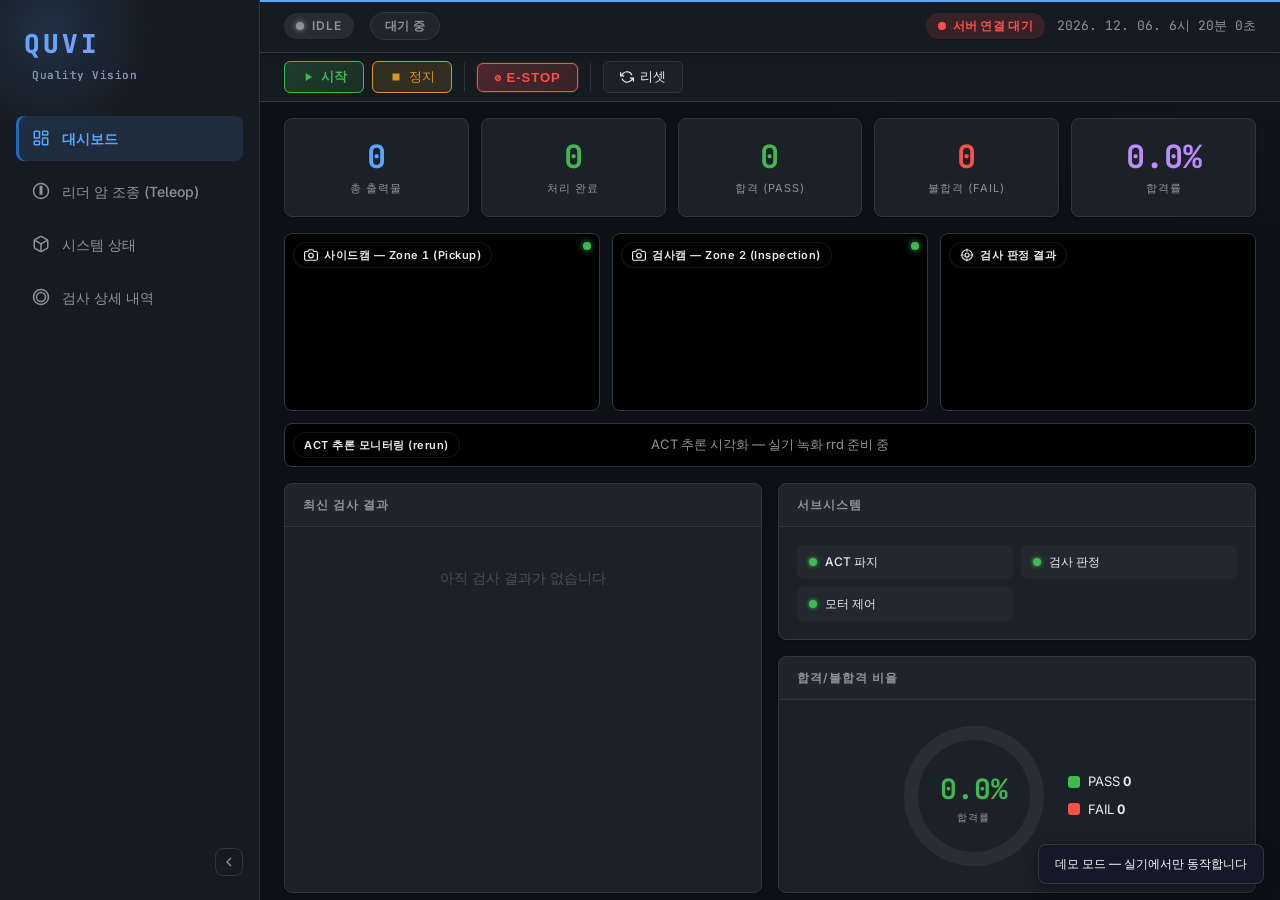
==== demo_static/index.html @ cf2bb09e "feat(demo): GitHub Pages용 정적 인터랙티브 데모 (demo_static) - 서버 없이 대시보드 UI 전체 체험: 가짜 io()/fetch 스텁으로 기존   d" ====
<!DOCTYPE html>
<html lang="ko">
<head>
    <meta charset="UTF-8">
    <meta name="viewport" content="width=device-width, initial-scale=1.0">
    <title>QUVI — Quality Vision Dashboard</title>
    <link rel="preconnect" href="https://fonts.googleapis.com">
    <link rel="preconnect" href="https://fonts.gstatic.com" crossorigin>
    <link href="https://fonts.googleapis.com/css2?family=Inter:wght@400;500;600;700;800&family=JetBrains+Mono:wght@400;500;600;700&display=swap" rel="stylesheet">
    <link rel="stylesheet" href="./static/css/dashboard.css">
</head>
<body>

<!-- ═══════════════════════════════════════════════
     파일 구조 안내
     [고정 셸 — 수정 빈도 낮음] 사이드바 내비게이션, 헤더
     [콘텐츠 — 수정 빈도 높음] 탭 1 대시보드 / 탭 2 텔레옵 / 탭 3 시스템 상태 / 탭 4 검사 상세
     · 탭 추가 시: 사이드바 nav-item + tab-pane 쌍으로 추가 (dashboard.js switchTab 참조)
     · 스크립트 로직은 /static/js/dashboard.js (상단 상수 구획부터 볼 것)
     ═══════════════════════════════════════════════ -->

<!-- ═══ 전체 컨테이너 ═══ -->
<div class="app-container">

    <!-- [고정 셸] 수정 빈도 낮음 -->
    <!-- 사이드바 네비게이션 -->
    <aside class="sidebar" id="sidebar">
        <div class="logo">QUVI<span>Quality Vision</span></div>
        <nav class="nav-menu">
            <a href="#" id="menu-dashboard" class="nav-item active" onclick="switchTab('dashboard')" title="대시보드">
                <svg width="18" height="18" viewBox="0 0 24 24" fill="none" stroke="currentColor" stroke-width="2">
                    <rect x="3" y="3" width="7" height="9" rx="1"/>
                    <rect x="14" y="3" width="7" height="5" rx="1"/>
                    <rect x="14" y="12" width="7" height="9" rx="1"/>
                    <rect x="3" y="16" width="7" height="5" rx="1"/>
                </svg>
                <span class="nav-item-label">대시보드</span>
            </a>
            <a href="#" id="menu-teleop" class="nav-item" onclick="switchTab('teleop')" title="리더 암 조종 (Teleop)">
                <svg width="18" height="18" viewBox="0 0 24 24" fill="none" stroke="currentColor" stroke-width="2">
                    <path d="M12 2a10 10 0 0 0-10 10c0 5.523 4.477 10 10 10s10-4.477 10-10A10 10 0 0 0 12 2zm1 14h-2v-6h2v6zm0-8h-2V6h2v2z"/>
                </svg>
                <span class="nav-item-label">리더 암 조종 (Teleop)</span>
            </a>
            <a href="#" id="menu-status" class="nav-item" onclick="switchTab('status')" title="시스템 상태">
                <svg width="18" height="18" viewBox="0 0 24 24" fill="none" stroke="currentColor" stroke-width="2">
                    <path d="M21 16V8a2 2 0 0 0-1-1.73l-7-4a2 2 0 0 0-2 0l-7 4A2 2 0 0 0 3 8v8a2 2 0 0 0 1 1.73l7 4a2 2 0 0 0 2 0l7-4A2 2 0 0 0 21 16z"/>
                    <polyline points="3.27 6.96 12 12.01 20.73 6.96"/>
                    <line x1="12" y1="22.08" x2="12" y2="12"/>
                </svg>
                <span class="nav-item-label">시스템 상태</span>
            </a>
            <a href="#" id="menu-inspection" class="nav-item" onclick="switchTab('inspection')" title="검사 상세 내역">
                <svg width="18" height="18" viewBox="0 0 24 24" fill="none" stroke="currentColor" stroke-width="2">
                    <path d="M2 12C2 6.48 6.48 2 12 2s10 4.48 10 10-4.48 10-10 10S2 17.52 2 12zm10 6c3.31 0 6-2.69 6-6s-2.69-6-6-6-6 2.69-6 6 2.69 6 6 6z"/>
                </svg>
                <span class="nav-item-label">검사 상세 내역</span>
            </a>
        </nav>
        <button type="button" id="sidebarToggle" class="sidebar-toggle" onclick="toggleSidebar()" title="사이드바 접기/펼치기">
            <svg width="16" height="16" viewBox="0 0 24 24" fill="none" stroke="currentColor" stroke-width="2">
                <polyline points="15 18 9 12 15 6"/>
            </svg>
        </button>
    </aside>

    <!-- 메인 컨텐츠 영역 -->
    <main class="main-container">

        <!-- ═══ 헤더 ═══ -->
        <header class="header">
            <div class="header-left">
                <div id="systemState" class="status-indicator idle">
                    <div class="status-dot"></div>
                    <span id="stateText">IDLE</span>
                </div>
                <div id="stageText" class="stage-pill">진행 단계 대기</div>
            </div>
            <div class="header-right">
                <div id="errorMsg" class="header-error" style="display:none;"></div>
                <div id="connBadge" class="conn-badge offline">
                    <span class="conn-dot"></span><span id="connText">서버 연결 대기</span>
                </div>
                <div class="clock" id="clock"></div>
            </div>
        </header>

        <!-- ═══ 탭 1: 대시보드 뷰 ═══ -->
        <div id="tab-dashboard" class="tab-pane active">
            <!-- 컨트롤 바 -->
            <div class="control-bar">
                <button class="btn btn-start" onclick="sendCommand('start')">
                    <svg width="14" height="14" viewBox="0 0 24 24" fill="currentColor"><path d="M8 5v14l11-7z"/></svg>
                    시작
                </button>
                <button class="btn btn-stop" onclick="sendCommand('stop')">
                    <svg width="14" height="14" viewBox="0 0 24 24" fill="currentColor"><rect x="6" y="6" width="12" height="12" rx="1"/></svg>
                    정지
                </button>
                <div class="control-divider"></div>
                <button class="btn btn-estop" onclick="sendCommand('estop')">
                    ⊘ E-STOP
                </button>
                <div class="control-divider"></div>
                <button class="btn" onclick="sendCommand('reset')">
                    <svg width="14" height="14" viewBox="0 0 24 24" fill="none" stroke="currentColor" stroke-width="2"><path d="M1 4v6h6M23 20v-6h-6"/><path d="M20.49 9A9 9 0 005.64 5.64L1 10m22 4l-4.64 4.36A9 9 0 013.51 15"/></svg>
                    리셋
                </button>
            </div>

            <!-- 메인 그리드 -->
            <div class="main-grid">
                <!-- 통계 카드 행 -->
                <div class="stats-row">
                    <div class="stat-card">
                        <div class="stat-value blue" id="statTotal">0</div>
                        <div class="stat-label">총 출력물</div>
                    </div>
                    <div class="stat-card">
                        <div class="stat-value green" id="statProcessed">0</div>
                        <div class="stat-label">처리 완료</div>
                    </div>
                    <div class="stat-card">
                        <div class="stat-value green" id="statPass">0</div>
                        <div class="stat-label">합격 (PASS)</div>
                    </div>
                    <div class="stat-card">
                        <div class="stat-value red" id="statFail">0</div>
                        <div class="stat-label">불합격 (FAIL)</div>
                    </div>
                    <div class="stat-card">
                        <div class="stat-value purple" id="statPassRate">0%</div>
                        <div class="stat-label">합격률</div>
                    </div>
                </div>

                <!-- 카메라 스트림 -->
                <div class="camera-grid">
                    <div class="camera-feed">
                        <!-- 정적 데모: 실기 스트림 대신 placeholder 영상 (demo_driver.js가 재생 시점에 표시) -->
                        <video id="vidSidecam" src="./assets/sidecam.mp4" muted loop playsinline preload="metadata" style="display:none;"></video>
                        <div class="camera-label"><svg class="ci" viewBox="0 0 24 24" fill="none" stroke="currentColor" stroke-width="2" stroke-linecap="round" stroke-linejoin="round"><path d="M23 19a2 2 0 0 1-2 2H3a2 2 0 0 1-2-2V8a2 2 0 0 1 2-2h4l2-3h6l2 3h4a2 2 0 0 1 2 2z"/><circle cx="12" cy="13" r="4"/></svg>사이드캠 — Zone 1 (Pickup)</div>
                        <div class="camera-status"></div>
                    </div>
                    <div class="camera-feed">
                        <video id="vidCamera2" src="./assets/camera2.mp4" muted loop playsinline preload="metadata" style="display:none;"></video>
                        <div class="camera-label"><svg class="ci" viewBox="0 0 24 24" fill="none" stroke="currentColor" stroke-width="2" stroke-linecap="round" stroke-linejoin="round"><path d="M23 19a2 2 0 0 1-2 2H3a2 2 0 0 1-2-2V8a2 2 0 0 1 2-2h4l2-3h6l2 3h4a2 2 0 0 1 2 2z"/><circle cx="12" cy="13" r="4"/></svg>검사캠 — Zone 2 (Inspection)</div>
                        <div class="camera-status"></div>
                    </div>
                    <div class="camera-feed">
                        <!-- 실제 검사 로그(data/inspection_logs) 캡처 이미지를 demo_driver.js가 src로 채움 -->
                        <img id="imgInspectDebug" alt="검사 결과" style="display:none;">
                        <div class="camera-label"><svg class="ci" viewBox="0 0 24 24" fill="none" stroke="currentColor" stroke-width="2" stroke-linecap="round" stroke-linejoin="round"><circle cx="12" cy="12" r="9"/><circle cx="12" cy="12" r="3.5"/><line x1="12" y1="2" x2="12" y2="5.5"/><line x1="12" y1="18.5" x2="12" y2="22"/><line x1="2" y1="12" x2="5.5" y2="12"/><line x1="18.5" y1="12" x2="22" y2="12"/></svg>검사 판정 결과</div>
                    </div>
                    <!-- 데모 안내 모달 — 데모 영상이 존재할 때(=데모 모드) 첫 접속 시 JS가 표시 -->
                    <div id="demoNoticeOverlay" class="demo-notice-overlay" style="display:none;">
                        <div class="demo-notice-box">
                            <h2>QUVI 데모 페이지 안내</h2>
                            <p>3D 프린트 출력물 자동 검사 시스템 <strong>QUVI</strong>의 대시보드입니다.<br>
                               실제 장비 구동을 녹화한 데이터를 재생 중입니다.</p>
                            <ul>
                                <li><strong>로봇 전체 뷰</strong> — 로봇암·리니어 레일·턴테이블 실제 구동 영상</li>
                                <li><strong>사이드캠 / 검사캠</strong> — 픽업 구역과 검사 구역 카메라 피드</li>
                                <li><strong>ACT 추론 모니터링</strong> — 로봇 제어 신경망(ACT)의 실시간 추론 시각화</li>
                                <li><strong>검사 히스토리</strong> — 합격/불합격 판정 결과 누적</li>
                            </ul>
                            <p class="demo-notice-hint">상단의 <span class="demo-notice-start">▶ 시작</span> 버튼을 누르면 검사 사이클이 실행됩니다.</p>
                            <button id="demoNoticeCloseBtn" type="button">둘러보기 시작</button>
                        </div>
                    </div>
                    <!-- 로봇 전체 뷰 (데모 영상) — static/demo/robot_overview.mp4 가 있을 때만 JS가 표시 -->
                    <div class="camera-feed" id="overviewPanel" style="display:none;">
                        <video id="overviewVideo" src="./assets/robot_overview.mp4" autoplay muted loop playsinline preload="metadata"></video>
                        <div class="camera-label"><svg class="ci" viewBox="0 0 24 24" fill="none" stroke="currentColor" stroke-width="2" stroke-linecap="round" stroke-linejoin="round"><rect x="2" y="7" width="15" height="10" rx="2"/><polygon points="22 7 17 12 22 17 22 7"/></svg>로봇 전체 뷰</div>
                    </div>
                    <!-- ACT 추론 실시간 모니터링(rerun 웹 뷰어) — 정적 데모에는 rrd 녹화본이 없어 자리표시자만 표시 -->
                    <div class="camera-feed" id="rerunPanelBody" style="grid-column:1 / -1;display:flex;align-items:center;justify-content:center;">
                        <div style="color:var(--text-secondary,#888);font-size:13px;text-align:center;">ACT 추론 시각화 — 실기 녹화 rrd 준비 중</div>
                        <div class="camera-label">ACT 추론 모니터링 (rerun)</div>
                    </div>
                </div>

                <!-- 최신 검사 결과 패널 -->
                <div class="card inspection-panel">
                    <div class="card-header">
                        <span class="card-title">최신 검사 결과</span>
                        <span id="latestBadge" class="result-badge" style="display:none;">—</span>
                    </div>
                    <div class="card-body" style="padding:16px;">
                        <div id="noResult" style="text-align:center;color:var(--text-muted);padding:24px 0;">
                            아직 검사 결과가 없습니다
                        </div>

                        <div id="latestResult" style="display:none;">
                            <div class="metrics-grid" id="metricsGrid">
                                <div class="metric-item">
                                    <div class="metric-label">Solidity (워핑)</div>
                                    <div class="metric-value" id="mSolidity">—</div>
                                </div>
                                <div class="metric-item">
                                    <div class="metric-label">면적 비율 (미출력)</div>
                                    <div class="metric-value" id="mAreaRatio">—</div>
                                </div>
                                <div class="metric-item">
                                    <div class="metric-label">구멍 수 (레이어 분리)</div>
                                    <div class="metric-value" id="mHoleCount">—</div>
                                </div>
                                <div class="metric-item">
                                    <div class="metric-label">구멍 면적비</div>
                                    <div class="metric-value" id="mHoleArea">—</div>
                                </div>
                                <div class="metric-item">
                                    <div class="metric-label">텍스처 분산 (스트링잉)</div>
                                    <div class="metric-value" id="mTexture">—</div>
                                </div>
                                <div class="metric-item">
                                    <div class="metric-label">검사 소요시간</div>
                                    <div class="metric-value" id="mTime">—</div>
                                </div>
                            </div>
                        </div>
                    </div>
                </div>

                <!-- 오른쪽: 서브시스템 상태 + 차트 -->
                <div style="display:flex;flex-direction:column;gap:16px;">
                    <div class="card">
                        <div class="card-header">
                            <span class="card-title">서브시스템</span>
                        </div>
                        <div class="card-body">
                            <div class="subsystem-grid">
                                <div class="subsystem-item">
                                    <div class="subsystem-dot" id="subGrasp"></div>
                                    <span class="subsystem-name">ACT 파지</span>
                                </div>
                                <div class="subsystem-item">
                                    <div class="subsystem-dot" id="subInspect"></div>
                                    <span class="subsystem-name">검사 판정</span>
                                </div>
                                <div class="subsystem-item">
                                    <div class="subsystem-dot" id="subMotor"></div>
                                    <span class="subsystem-name">모터 제어</span>
                                </div>
                            </div>
                        </div>
                    </div>

                    <div class="card">
                        <div class="card-header">
                            <span class="card-title">합격/불합격 비율</span>
                        </div>
                        <div class="card-body">
                            <div class="chart-container">
                                <div class="donut-wrapper">
                                    <div id="donutChart" class="donut-chart"></div>
                                    <div class="donut-center">
                                        <div class="rate" id="donutRate">0%</div>
                                        <div class="label">합격률</div>
                                    </div>
                                </div>
                                <div class="chart-legend">
                                    <div class="legend-item">
                                        <div class="legend-color pass"></div>
                                        <span>PASS <strong id="legendPass">0</strong></span>
                                    </div>
                                    <div class="legend-item">
                                        <div class="legend-color fail"></div>
                                        <span>FAIL <strong id="legendFail">0</strong></span>
                                    </div>
                                </div>
                            </div>
                        </div>
                    </div>
                </div>

                <!-- 히스토리 테이블 -->
                <div class="card" style="grid-column: 1 / -1;">
                    <div class="card-header">
                        <span class="card-title">검사 히스토리</span>
                        <span style="font-size:12px;color:var(--text-muted);" id="historyCount">0건</span>
                    </div>
                    <div class="card-body" style="padding:0;max-height:300px;overflow-y:auto;">
                        <table class="history-table">
                            <thead>
                                <tr>
                                    <th>#</th>
                                    <th>시간</th>
                                    <th>판정</th>
                                    <th>Solidity</th>
                                    <th>구멍</th>
                                    <th>텍스처</th>
                                    <th>소요시간</th>
                                    <th>불량 사유</th>
                                </tr>
                            </thead>
                            <tbody id="historyBody">
                                <tr>
                                    <td colspan="8" style="text-align:center;color:var(--text-muted);padding:24px;">
                                        검사 기록이 없습니다
                                    </td>
                                </tr>
                            </tbody>
                        </table>
                    </div>
                </div>
            </div>
        </div>

        <!-- ═══ 탭 2: 텔레오퍼레이션 뷰 ═══ -->
        <div id="tab-teleop" class="tab-pane">
            <div class="teleop-container">
                <div class="teleop-header">
                    <h2>리더-팔로워 텔레오퍼레이션 (Leader-Follower Teleop)</h2>
                    <p>토크가 비활성화된 리더 로봇암을 수동 조작하여, 토크가 켜진 팔로워 로봇암을 1:1 실시간 30Hz 제어합니다.</p>
                </div>

                <div class="teleop-grid">
                    <!-- 제어 카드 -->
                    <div class="card teleop-control-card">
                        <div class="card-header">
                            <span class="card-title">텔레옵 조작 패널</span>
                        </div>
                        <div class="card-body teleop-control-body">
                            <div class="teleop-status-display">
                                <span class="status-label">동작 상태:</span>
                                <span id="teleopStateBadge" class="teleop-state-badge off">OFF</span>
                            </div>
                            <div id="teleopHint" class="teleop-hint">리더 암을 연결한 뒤 토글을 켜세요.</div>

                            <div class="toggle-container">
                                <span class="toggle-label">텔레오퍼레이션 활성화</span>
                                <label class="switch">
                                    <input type="checkbox" id="teleopToggle" onchange="toggleTeleop(this.checked)">
                                    <span class="slider round"></span>
                                </label>
                            </div>

                            <button class="btn btn-estop" style="width:100%;margin-top:12px;padding:12px 0;font-size:15px;" onclick="sendCommand('estop')">
                                ⊘ E-STOP (비상 정지)
                            </button>

                            <div class="warning-box">
                                <strong><svg class="ci" viewBox="0 0 24 24" fill="none" stroke="currentColor" stroke-width="2" stroke-linecap="round" stroke-linejoin="round"><path d="M10.29 3.86L1.82 18a2 2 0 0 0 1.71 3h16.94a2 2 0 0 0 1.71-3L13.71 3.86a2 2 0 0 0-3.42 0z"/><line x1="12" y1="9" x2="12" y2="13"/><line x1="12" y1="17" x2="12.01" y2="17"/></svg>안전 조작 및 주의사항</strong>
                                <ul>
                                    <li><strong>충돌 조심</strong>: 팔로워 로봇이 리더 로봇의 급격한 동작을 그대로 따라 하므로, 조작 반경 내 장애물을 사전에 확인해 주세요.</li>
                                    <li><strong>비상 정지</strong>: 로봇의 동작이 오작동하거나 통제 범위를 벗어날 경우, 즉시 위의 빨간 E-STOP 버튼(또는 화면 상단 E-STOP)을 클릭하십시오.</li>
                                    <li><strong>안전 종료</strong>: 텔레옵 비활성화 시 리더 암의 토크가 다시 강하게 켜지며 고정됩니다. 툭 떨어지지 않게 손으로 가볍게 잡은 채 OFF 버튼을 눌러주십시오.</li>
                                </ul>
                            </div>
                        </div>
                    </div>

                    <!-- 스트림 모니터링 카드 -->
                    <div class="card teleop-video-card">
                        <div class="card-header">
                            <span class="card-title">Zone 1 사이드캠 스트림</span>
                        </div>
                        <div class="card-body" style="padding:16px;">
                            <div class="camera-feed main-teleop-feed">
                                <!-- 정적 데모: 장식용 placeholder 영상, 시나리오 상태와 무관하게 항상 재생 -->
                                <video src="./assets/sidecam.mp4" autoplay muted loop playsinline preload="metadata"></video>
                                <div class="camera-label"><svg class="ci" viewBox="0 0 24 24" fill="none" stroke="currentColor" stroke-width="2" stroke-linecap="round" stroke-linejoin="round"><path d="M23 19a2 2 0 0 1-2 2H3a2 2 0 0 1-2-2V8a2 2 0 0 1 2-2h4l2-3h6l2 3h4a2 2 0 0 1 2 2z"/><circle cx="12" cy="13" r="4"/></svg>조종용 실시간 사이드캠 피드</div>
                            </div>
                        </div>
                    </div>
                </div>
            </div>
        </div>

        <!-- ═══ 탭 3: 시스템 상태 뷰 ═══ -->
        <div id="tab-status" class="tab-pane">
            <div class="status-tab-container">
                <!-- 상단 카드 그리드 -->
                <div class="status-grid">
                    <!-- 로봇암 관절 상태 카드 -->
                    <div class="card status-card">
                        <div class="card-header">
                            <span class="card-title"><svg class="ci" viewBox="0 0 24 24" fill="none" stroke="currentColor" stroke-width="2" stroke-linecap="round" stroke-linejoin="round"><line x1="4" y1="21" x2="4" y2="14"/><line x1="4" y1="10" x2="4" y2="3"/><line x1="12" y1="21" x2="12" y2="12"/><line x1="12" y1="8" x2="12" y2="3"/><line x1="20" y1="21" x2="20" y2="16"/><line x1="20" y1="12" x2="20" y2="3"/><line x1="1" y1="14" x2="7" y2="14"/><line x1="9" y1="8" x2="15" y2="8"/><line x1="17" y1="16" x2="23" y2="16"/></svg>로봇암 관절 각도 (6축)</span>
                            <span class="card-subtitle-addon" id="jointSyncTime">정상</span>
                        </div>
                        <div class="card-body status-card-body">
                            <div class="joint-list">
                                <!-- Joint 1 (Base) -->
                                <div class="joint-item">
                                    <div class="joint-info">
                                        <span class="joint-name">Joint 1 (Base)</span>
                                        <span class="joint-value-deg" id="j0_val">0.0°</span>
                                    </div>
                                    <div class="joint-bar-wrapper">
                                        <div class="joint-bar-fill" id="j0_bar" style="width: 50%"></div>
                                        <div class="joint-limit-label left">-180°</div>
                                        <div class="joint-limit-label right">+180°</div>
                                    </div>
                                </div>
                                <!-- Joint 2 (Shoulder) -->
                                <div class="joint-item">
                                    <div class="joint-info">
                                        <span class="joint-name">Joint 2 (Shoulder)</span>
                                        <span class="joint-value-deg" id="j1_val">0.0°</span>
                                    </div>
                                    <div class="joint-bar-wrapper">
                                        <div class="joint-bar-fill" id="j1_bar" style="width: 50%"></div>
                                        <div class="joint-limit-label left">-180°</div>
                                        <div class="joint-limit-label right">+180°</div>
                                    </div>
                                </div>
                                <!-- Joint 3 (Elbow) -->
                                <div class="joint-item">
                                    <div class="joint-info">
                                        <span class="joint-name">Joint 3 (Elbow)</span>
                                        <span class="joint-value-deg" id="j2_val">0.0°</span>
                                    </div>
                                    <div class="joint-bar-wrapper">
                                        <div class="joint-bar-fill" id="j2_bar" style="width: 50%"></div>
                                        <div class="joint-limit-label left">-180°</div>
                                        <div class="joint-limit-label right">+180°</div>
                                    </div>
                                </div>
                                <!-- Joint 4 (Wrist Pitch) -->
                                <div class="joint-item">
                                    <div class="joint-info">
                                        <span class="joint-name">Joint 4 (Wrist Pitch)</span>
                                        <span class="joint-value-deg" id="j3_val">0.0°</span>
                                    </div>
                                    <div class="joint-bar-wrapper">
                                        <div class="joint-bar-fill" id="j3_bar" style="width: 50%"></div>
                                        <div class="joint-limit-label left">-180°</div>
                                        <div class="joint-limit-label right">+180°</div>
                                    </div>
                                </div>
                                <!-- Joint 5 (Wrist Roll) -->
                                <div class="joint-item">
                                    <div class="joint-info">
                                        <span class="joint-name">Joint 5 (Wrist Roll)</span>
                                        <span class="joint-value-deg" id="j4_val">0.0°</span>
                                    </div>
                                    <div class="joint-bar-wrapper">
                                        <div class="joint-bar-fill" id="j4_bar" style="width: 50%"></div>
                                        <div class="joint-limit-label left">-180°</div>
                                        <div class="joint-limit-label right">+180°</div>
                                    </div>
                                </div>
                                <!-- Joint 6 (Gripper) -->
                                <!-- 그리퍼 라벨 1800/2300 ticks 는 robot_control_node.py GRIPPER_CLOSE/OPEN 과 일치 -->
                                <div class="joint-item">
                                    <div class="joint-info">
                                        <span class="joint-name">Joint 6 (Gripper)</span>
                                        <span class="joint-value-deg" id="j5_val">0.0°</span>
                                    </div>
                                    <div class="joint-bar-wrapper">
                                        <div class="joint-bar-fill gripper-bar" id="j5_bar" style="width: 50%"></div>
                                        <div class="joint-limit-label left">CLOSE (1800)</div>
                                        <div class="joint-limit-label right">OPEN (2300)</div>
                                    </div>
                                </div>
                            </div>
                        </div>
                    </div>

                    <!-- 오른쪽 영역: 레일 + 턴테이블 -->
                    <div class="status-right-column">
                        <!-- 리니어 레일 상태 카드 -->
                        <div class="card status-card">
                            <div class="card-header">
                                <span class="card-title"><svg class="ci" viewBox="0 0 24 24" fill="none" stroke="currentColor" stroke-width="2" stroke-linecap="round" stroke-linejoin="round"><line x1="2" y1="18" x2="22" y2="18"/><rect x="7" y="8" width="10" height="8" rx="1"/><circle cx="9" cy="19" r="1"/><circle cx="15" cy="19" r="1"/></svg>리니어 레일 (Linear Rail)</span>
                            </div>
                            <div class="card-body">
                                <div class="rail-track-container">
                                    <!-- 레일 트랙 선 -->
                                    <div class="rail-track">
                                        <div class="rail-carriage" id="railCarriage">
                                            <div class="carriage-icon">
                                                <svg viewBox="0 0 24 24" fill="none" stroke="currentColor" stroke-width="2" stroke-linecap="round" stroke-linejoin="round"><path d="M21 8a2 2 0 0 0-1-1.73l-7-4a2 2 0 0 0-2 0l-7 4A2 2 0 0 0 3 8v8a2 2 0 0 0 1 1.73l7 4a2 2 0 0 0 2 0l7-4a2 2 0 0 0 1-1.73V8z"/><polyline points="3.27 6.96 12 12.01 20.73 6.96"/><line x1="12" y1="22.08" x2="12" y2="12"/></svg>
                                            </div>
                                        </div>
                                    </div>
                                    <!-- 구역 표시핀들 -->
                                    <!-- SSoT: 스테이션 이름·mm 값은 hmi_node.py RAIL_STATION_MAP 과 일치해야 한다 (JS가 rail_station_map 수신 시 라벨을 동적 갱신) -->
                                    <div class="rail-stations">
                                        <div class="rail-station" id="station_inspect">
                                            <span class="station-dot"></span>
                                            <span class="station-name">INSPECT (A)</span>
                                            <span class="station-step">12.5 mm</span>
                                        </div>
                                        <div class="rail-station" id="station_pass">
                                            <span class="station-dot"></span>
                                            <span class="station-name">PASS (B)</span>
                                            <span class="station-step">25 mm</span>
                                        </div>
                                        <div class="rail-station" id="station_fail">
                                            <span class="station-dot"></span>
                                            <span class="station-name">FAIL (C)</span>
                                            <span class="station-step">125 mm</span>
                                        </div>
                                        <div class="rail-station" id="station_bed">
                                            <span class="station-dot"></span>
                                            <span class="station-name">BED (D)</span>
                                            <span class="station-step">381.25 mm</span>
                                        </div>
                                    </div>
                                </div>
                                <div class="rail-info-box" style="margin-top:16px;">
                                    <span class="info-label">현재 목표 레일 위치:</span>
                                    <span class="info-value" id="railStepsText">BED (381.25 mm)</span>
                                </div>
                            </div>
                        </div>

                        <!-- 턴테이블 상태 카드 -->
                        <div class="card status-card">
                            <div class="card-header">
                                <span class="card-title"><svg class="ci" viewBox="0 0 24 24" fill="none" stroke="currentColor" stroke-width="2" stroke-linecap="round" stroke-linejoin="round"><polyline points="23 4 23 10 17 10"/><path d="M20.49 15a9 9 0 1 1-2.12-9.36L23 10"/></svg>턴테이블 회전 (Turntable)</span>
                            </div>
                            <div class="card-body turntable-card-body">
                                <div class="turntable-visual">
                                    <!-- 원형 나침반/다이얼 디자인 -->
                                    <div class="turntable-dial" id="turntableDial">
                                        <div class="dial-arrow">▲</div>
                                        <div class="dial-ticks">
                                            <span class="tick tick-0">0°</span>
                                            <span class="tick tick-90">90°</span>
                                            <span class="tick tick-180">180°</span>
                                            <span class="tick tick-270">270°</span>
                                        </div>
                                    </div>
                                </div>
                                <div class="turntable-info-box">
                                    <span class="info-label">회전 각도:</span>
                                    <span class="info-value" id="turntableAngleText">0°</span>
                                </div>
                            </div>
                        </div>
                    </div>
                </div>

                <!-- 장치 설정 + ACT 모델 선택 (같은 행에 나란히 — 세로 공간 절약) -->
                <div style="display:flex; gap:16px; margin-top:16px; flex-wrap:wrap;">

                <!-- 장치 설정 카드 (카메라/로봇/ESP USB) -->
                <div class="card status-card" style="flex:1 1 360px; margin-top:0;" id="device-config-panel">
                    <div class="card-header">
                        <span class="card-title"><svg class="ci" viewBox="0 0 24 24" fill="none" stroke="currentColor" stroke-width="2" stroke-linecap="round" stroke-linejoin="round"><path d="M9 2v6M15 2v6M6 8h12l-1 5a5 5 0 0 1-10 0z"/><line x1="12" y1="17" x2="12" y2="22"/></svg>장치 설정 (USB)</span>
                        <span style="font-size:11px;color:var(--text-muted);">저장 시 시스템 재시작 필요</span>
                    </div>
                    <div class="card-body">
                        <div id="deviceRolesGrid" style="display:grid;grid-template-columns:repeat(auto-fit,minmax(150px,1fr));gap:12px;">
                            <div style="color:var(--text-muted);font-size:12px;">장치 목록 로딩 중...</div>
                        </div>
                        <div style="margin-top:12px;display:flex;gap:8px;align-items:center;flex-wrap:wrap;">
                            <button class="btn manual-exec-btn" id="deviceApplyBtn" onclick="applyDeviceConfig()">저장 및 재시작</button>
                            <button class="btn" onclick="refreshDevices()">새로고침</button>
                            <span id="deviceMsg" style="font-size:11px;color:#7bd;"></span>
                        </div>
                    </div>
                </div>

                <!-- ACT 모델 선택 카드 (장치 설정 옆) -->
                <div class="card status-card" style="flex:1 1 360px; margin-top:0;" id="act-model-panel">
                    <div class="card-header">
                        <span class="card-title"><svg class="ci" viewBox="0 0 24 24" fill="none" stroke="currentColor" stroke-width="2" stroke-linecap="round" stroke-linejoin="round"><rect x="4" y="4" width="16" height="16" rx="2"/><rect x="9" y="9" width="6" height="6"/><line x1="9" y1="1" x2="9" y2="4"/><line x1="15" y1="1" x2="15" y2="4"/><line x1="9" y1="20" x2="9" y2="23"/><line x1="15" y1="20" x2="15" y2="23"/><line x1="20" y1="9" x2="23" y2="9"/><line x1="20" y1="14" x2="23" y2="14"/><line x1="1" y1="9" x2="4" y2="9"/><line x1="1" y1="14" x2="4" y2="14"/></svg>ACT 모델 선택</span>
                        <span style="font-size:11px;color:var(--text-muted);">IDLE 상태에서만 적용</span>
                    </div>
                    <div class="card-body">
                        <div style="display:grid; grid-template-columns:repeat(auto-fit,minmax(110px,1fr)); gap:12px; align-items:end;">
                            <!-- 1칸: 모델 선택 -->
                            <div>
                                <div style="font-size:11px;color:var(--text-muted);margin-bottom:4px;">모델</div>
                                <select id="actModelSelect" style="width:100%;padding:6px;box-sizing:border-box;">
                                    <option value="">로딩 중...</option>
                                </select>
                            </div>
                            <!-- 2칸: 로드 버튼 -->
                            <div>
                                <div style="font-size:11px;color:var(--text-muted);margin-bottom:4px;">적용</div>
                                <button id="actModelLoadBtn" class="btn manual-exec-btn" style="width:100%;" onclick="loadActModel()">로드</button>
                            </div>
                            <!-- 3칸: 현재 모델 -->
                            <div>
                                <div style="font-size:11px;color:var(--text-muted);margin-bottom:4px;">현재 모델</div>
                                <div id="actCurrentModel" style="font-size:13px;font-weight:600;">-</div>
                            </div>
                            <!-- 4칸: 상태 / ACT 사용 -->
                            <div>
                                <div style="font-size:11px;color:var(--text-muted);margin-bottom:4px;">상태</div>
                                <div style="font-size:13px;">
                                    <span id="actModelState">-</span>
                                    <span style="color:var(--text-muted);"> · ACT </span>
                                    <span id="actUseState">-</span>
                                </div>
                            </div>
                        </div>
                        <div id="actModelMsg" style="margin-top:8px;font-size:11px;color:#7bd;"></div>
                    </div>
                </div>

                </div><!-- /장치+ACT 행 -->

                <!-- 수동 제어 패널 카드 -->
                <div class="card status-card" style="margin-top:16px;" id="manual-control-panel">
                    <div class="card-header">
                        <span class="card-title"><svg class="ci" viewBox="0 0 24 24" fill="none" stroke="currentColor" stroke-width="2" stroke-linecap="round" stroke-linejoin="round"><circle cx="12" cy="7" r="3"/><line x1="12" y1="10" x2="12" y2="19"/><line x1="7" y1="19" x2="17" y2="19"/></svg>수동 제어 패널</span>
                        <span style="font-size:11px;color:var(--text-muted);">IDLE / FINISHED 상태에서만 동작</span>
                    </div>
                    <div class="card-body">
                        <div class="manual-control-grid">

                            <!-- 레일 이동 -->
                            <div class="manual-control-section">
                                <div class="manual-ctrl-title">
                                    <svg width="14" height="14" viewBox="0 0 24 24" fill="none" stroke="currentColor" stroke-width="2"><path d="M5 12h14M12 5l7 7-7 7"/></svg>
                                    리니어 레일
                                </div>
                                <div class="manual-ctrl-hint" id="railCurrentDisp">현재: — mm</div>
                                <div class="manual-ctrl-row">
                                    <input type="number" id="railMmInput" class="manual-input"
                                        min="0" max="420" step="0.5" placeholder="0 ~ 420 mm"
                                        oninput="clampInput(this, 0, 420)">
                                    <span class="manual-input-unit">mm</span>
                                    <button class="btn manual-exec-btn" id="railExecBtn" onclick="execRailMove()">
                                        <svg width="12" height="12" viewBox="0 0 24 24" fill="currentColor"><path d="M8 5v14l11-7z"/></svg>
                                        이동
                                    </button>
                                </div>
                                <!-- SSoT: hmi_node.py RAIL_STATION_MAP — data-mm 은 status.rail_station_map 수신 시 dashboard.js 가 동적 갱신한다 -->
                                <div class="manual-preset-row">
                                    <button class="preset-chip" onclick="setRailPreset(0)">홈(0)</button>
                                    <button class="preset-chip" id="railPreset_0" data-mm="12.5" onclick="setRailPreset(this.dataset.mm)">INSPECT</button>
                                    <button class="preset-chip" id="railPreset_1" data-mm="25" onclick="setRailPreset(this.dataset.mm)">PASS</button>
                                    <button class="preset-chip" id="railPreset_2" data-mm="125" onclick="setRailPreset(this.dataset.mm)">FAIL</button>
                                    <button class="preset-chip" id="railPreset_3" data-mm="381.25" onclick="setRailPreset(this.dataset.mm)">BED</button>
                                </div>
                            </div>

                            <div class="manual-ctrl-divider"></div>

                            <!-- 턴테이블 회전 -->
                            <div class="manual-control-section">
                                <div class="manual-ctrl-title">
                                    <svg width="14" height="14" viewBox="0 0 24 24" fill="none" stroke="currentColor" stroke-width="2"><polyline points="23 4 23 10 17 10"/><path d="M20.49 15a9 9 0 11-2.12-9.36L23 10"/></svg>
                                    턴테이블
                                </div>
                                <div class="manual-ctrl-hint" id="turnCurrentDisp">현재: 0°</div>
                                <div class="manual-ctrl-row">
                                    <input type="number" id="turnAngleInput" class="manual-input"
                                        min="0" max="360" step="1" placeholder="0 ~ 360°"
                                        oninput="clampInput(this, 0, 360)">
                                    <span class="manual-input-unit">°</span>
                                    <button class="btn manual-exec-btn" id="turnExecBtn" onclick="execTurnMove()">
                                        <svg width="12" height="12" viewBox="0 0 24 24" fill="currentColor"><path d="M8 5v14l11-7z"/></svg>
                                        회전
                                    </button>
                                </div>
                                <div class="manual-preset-row">
                                    <button class="preset-chip" onclick="setTurnPreset(0)">0°</button>
                                    <button class="preset-chip" onclick="setTurnPreset(90)">90°</button>
                                    <button class="preset-chip" onclick="setTurnPreset(180)">180°</button>
                                    <button class="preset-chip" onclick="setTurnPreset(270)">270°</button>
                                </div>
                            </div>

                            <div class="manual-ctrl-divider"></div>

                            <!-- LED 토글 -->
                            <div class="manual-control-section manual-led-section">
                                <div class="manual-ctrl-title">
                                    <svg width="14" height="14" viewBox="0 0 24 24" fill="none" stroke="currentColor" stroke-width="2"><circle cx="12" cy="12" r="5"/><line x1="12" y1="1" x2="12" y2="3"/><line x1="12" y1="21" x2="12" y2="23"/><line x1="4.22" y1="4.22" x2="5.64" y2="5.64"/><line x1="18.36" y1="18.36" x2="19.78" y2="19.78"/><line x1="1" y1="12" x2="3" y2="12"/><line x1="21" y1="12" x2="23" y2="12"/><line x1="4.22" y1="19.78" x2="5.64" y2="18.36"/><line x1="18.36" y1="5.64" x2="19.78" y2="4.22"/></svg>
                                    턴테이블 LED
                                </div>
                                <div class="led-toggle-container">
                                    <div class="led-state-indicator" id="ledIndicator">
                                        <div class="led-glow" id="ledGlow"></div>
                                        <span id="ledStateText">OFF</span>
                                    </div>
                                    <label class="switch led-switch">
                                        <input type="checkbox" id="ledToggle" onchange="toggleLed(this.checked)">
                                        <span class="slider round"></span>
                                    </label>
                                </div>
                            </div>

                            <div class="manual-ctrl-divider"></div>

                            <!-- 기준 이미지 캡쳐 -->
                            <div class="manual-control-section">
                                <div class="manual-ctrl-title">
                                    <svg width="14" height="14" viewBox="0 0 24 24" fill="none" stroke="currentColor" stroke-width="2"><rect x="3" y="3" width="18" height="18" rx="2"/><circle cx="12" cy="12" r="4"/><line x1="12" y1="3" x2="12" y2="1"/></svg>
                                    기준 이미지 캡쳐
                                </div>
                                <div class="manual-ctrl-hint">정상품을 턴테이블에 올린 후 시작하세요</div>
                                <div class="manual-ctrl-row" style="align-items:center;gap:8px;flex-wrap:wrap;">
                                    <label style="font-size:11px;color:var(--text-muted);">딜레이(초)</label>
                                    <input type="number" id="refCaptureDelay" class="manual-input"
                                        min="0.5" max="10" step="0.5" value="1.5"
                                        style="width:70px;" oninput="clampInput(this, 0.5, 10)">
                                    <button class="btn manual-exec-btn" id="refCaptureStartBtn"
                                            onclick="startRefCapture()"
                                            style="background:var(--accent-green);">
                                        <svg width="12" height="12" viewBox="0 0 24 24" fill="currentColor"><path d="M8 5v14l11-7z"/></svg>
                                        캡쳐 시작
                                    </button>
                                    <button class="btn manual-exec-btn" id="refCaptureStopBtn"
                                            onclick="stopRefCapture()"
                                            style="background:var(--accent-red);">
                                        <svg width="12" height="12" viewBox="0 0 24 24" fill="currentColor"><rect x="6" y="6" width="12" height="12"/></svg>
                                        중단
                                    </button>
                                </div>
                                <div id="refCaptureStatus" class="manual-ctrl-hint" style="color:var(--text-muted);">대기 중</div>
                            </div>

                            <div class="manual-ctrl-divider"></div>

                            <!-- 데이터셋 촬영 (ML 정상품 수집) -->
                            <div class="manual-control-section">
                                <div class="manual-ctrl-title">
                                    <svg width="14" height="14" viewBox="0 0 24 24" fill="none" stroke="currentColor" stroke-width="2"><rect x="3" y="3" width="18" height="18" rx="2"/><circle cx="12" cy="12" r="4"/><line x1="12" y1="3" x2="12" y2="1"/></svg>
                                    데이터셋 촬영
                                </div>
                                <div class="manual-ctrl-hint">정상품을 턴테이블에 올린 후 시작하세요 (ML 학습용 원본 저장)</div>
                                <div class="manual-ctrl-row" style="align-items:center;gap:8px;flex-wrap:wrap;">
                                    <label style="font-size:11px;color:var(--text-muted);">안정화(초)</label>
                                    <input type="number" id="dsCaptureSettle" class="manual-input"
                                        min="0.5" max="10" step="0.5" value="2.0"
                                        style="width:70px;" oninput="clampInput(this, 0.5, 10)">
                                    <label style="font-size:11px;color:var(--text-muted);">반복(바퀴)</label>
                                    <input type="number" id="dataset_rounds" class="manual-input"
                                        min="1" max="50" step="1" value="1"
                                        style="width:70px;" oninput="clampInput(this, 1, 50)">
                                    <button class="btn manual-exec-btn" id="dsCaptureStartBtn"
                                            onclick="startDatasetCapture()"
                                            style="background:var(--accent-green);">
                                        <svg width="12" height="12" viewBox="0 0 24 24" fill="currentColor"><path d="M8 5v14l11-7z"/></svg>
                                        촬영 시작
                                    </button>
                                    <button class="btn manual-exec-btn" id="dsCaptureStopBtn"
                                            onclick="stopDatasetCapture()"
                                            style="background:var(--accent-red);">
                                        <svg width="12" height="12" viewBox="0 0 24 24" fill="currentColor"><rect x="6" y="6" width="12" height="12"/></svg>
                                        중단
                                    </button>
                                </div>
                                <div id="dsCaptureStatus" class="manual-ctrl-hint" style="color:var(--text-muted);">대기 중</div>
                            </div>

                            <div class="manual-ctrl-divider"></div>

                            <!-- 검사 단독 테스트 (로봇/FSM 없이 검사 사이클만 실행) -->
                            <div class="manual-control-section">
                                <div class="manual-ctrl-title">
                                    <svg width="14" height="14" viewBox="0 0 24 24" fill="none" stroke="currentColor" stroke-width="2"><circle cx="12" cy="12" r="9"/><circle cx="12" cy="12" r="3.5"/></svg>
                                    검사 단독 테스트
                                </div>
                                <div class="manual-ctrl-hint">물체를 턴테이블에 올린 후 시작하세요 (로봇/FSM 없이 검사만 실행)</div>
                                <div class="manual-ctrl-row" style="align-items:center;gap:8px;flex-wrap:wrap;">
                                    <button class="btn manual-exec-btn" id="btn_inspect_test"
                                            onclick="startInspectionTest()"
                                            style="background:var(--accent-green);">
                                        <svg width="12" height="12" viewBox="0 0 24 24" fill="currentColor"><path d="M8 5v14l11-7z"/></svg>
                                        검사 테스트
                                    </button>
                                </div>
                                <div id="inspectTestStatus" class="manual-ctrl-hint" style="color:var(--text-muted);">대기 중</div>
                            </div>

                        </div>
                    </div>
                </div>

                <!-- 하단 FSM 순서도 카드 -->
                <div class="card status-card" style="margin-top:16px;">
                    <div class="card-header">
                        <span class="card-title"><svg class="ci" viewBox="0 0 24 24" fill="none" stroke="currentColor" stroke-width="2" stroke-linecap="round" stroke-linejoin="round"><path d="M10 13a5 5 0 0 0 7.54.54l3-3a5 5 0 0 0-7.07-7.07l-1.72 1.71"/><path d="M14 11a5 5 0 0 0-7.54-.54l-3 3a5 5 0 0 0 7.07 7.07l1.71-1.71"/></svg>시스템 상태 시퀀스 (FSM Flow)</span>
                    </div>
                    <div class="card-body">
                        <!-- SSoT: FSM 노드는 main_orchestrator_node.py FsmState 발원 — 변경 시 hmi_node.py FSM_DISPLAY_STATES·dashboard.js FSM_NODES/STAGE_LABELS 와 3파일 동시 수정 -->
                        <div class="fsm-flow-container">
                            <div class="fsm-node" id="fsm_INIT">
                                <div class="fsm-node-circle">INIT</div>
                                <div class="fsm-node-label">초기화</div>
                            </div>
                            <div class="fsm-arrow">➔</div>
                            <div class="fsm-node" id="fsm_IDLE">
                                <div class="fsm-node-circle">IDLE</div>
                                <div class="fsm-node-label">대기 중</div>
                            </div>
                            <div class="fsm-arrow">➔</div>
                            <div class="fsm-node" id="fsm_GRASPING">
                                <div class="fsm-node-circle">GRASP</div>
                                <div class="fsm-node-label">ACT 파지</div>
                            </div>
                            <div class="fsm-arrow">➔</div>
                            <div class="fsm-node" id="fsm_INSPECTING">
                                <div class="fsm-node-circle">INSPECT</div>
                                <div class="fsm-node-label">품질 검사</div>
                            </div>
                            <div class="fsm-arrow">➔</div>
                            <div class="fsm-node" id="fsm_SORTING">
                                <div class="fsm-node-circle">SORT</div>
                                <div class="fsm-node-label">분류 이동</div>
                            </div>
                            <div class="fsm-arrow">➔</div>
                            <div class="fsm-node" id="fsm_RELEASING">
                                <div class="fsm-node-circle">RELEASE</div>
                                <div class="fsm-node-label">출력물 투하</div>
                            </div>
                            <div class="fsm-arrow">➔</div>
                            <div class="fsm-node" id="fsm_HOMING">
                                <div class="fsm-node-circle">HOME</div>
                                <div class="fsm-node-label">홈 복귀</div>
                            </div>
                            <div class="fsm-arrow">➔</div>
                            <div class="fsm-node" id="fsm_TELEOPING">
                                <div class="fsm-node-circle">TELEOP</div>
                                <div class="fsm-node-label">수동 조종</div>
                            </div>
                            <div class="fsm-arrow">➔</div>
                            <div class="fsm-node" id="fsm_FINISHED">
                                <div class="fsm-node-circle">FINISHED</div>
                                <div class="fsm-node-label">완료</div>
                            </div>
                            <div class="fsm-arrow" style="color:var(--accent-red);">➔</div>
                            <div class="fsm-node" id="fsm_ERROR">
                                <div class="fsm-node-circle" style="border-color:var(--accent-red);">ERROR</div>
                                <div class="fsm-node-label" style="color:var(--accent-red);">오류</div>
                            </div>
                            <div class="fsm-arrow" style="color:var(--accent-red);">➔</div>
                            <div class="fsm-node" id="fsm_ESTOP">
                                <div class="fsm-node-circle" style="border-color:var(--accent-red);background:rgba(248,81,73,0.15);">ESTOP</div>
                                <div class="fsm-node-label" style="color:var(--accent-red);">비상정지</div>
                            </div>
                        </div>
                    </div>
                </div>
            </div>
        </div>

        <!-- ═══ 탭 4: 검사 상세 내역 ═══ -->
        <div id="tab-inspection" class="tab-pane">
            <div class="inspection-tab-container" style="display: grid; grid-template-columns: 1fr 1fr; gap: 20px;">
                <div class="card">
                    <div class="card-header">
                        <span class="card-title"><svg class="ci" viewBox="0 0 24 24" fill="none" stroke="currentColor" stroke-width="2" stroke-linecap="round" stroke-linejoin="round"><path d="M23 19a2 2 0 0 1-2 2H3a2 2 0 0 1-2-2V8a2 2 0 0 1 2-2h4l2-3h6l2 3h4a2 2 0 0 1 2 2z"/><circle cx="12" cy="13" r="4"/></svg>턴테이블 캡쳐 원본 (Live)</span>
                    </div>
                    <div class="card-body">
                        <div class="camera-feed" style="height: auto;">
                            <video id="vidCamera2Insp" src="./assets/camera2.mp4" muted loop playsinline preload="metadata" style="width: 100%; border-radius: 8px;display:none;"></video>
                        </div>
                    </div>
                </div>
                <div class="card">
                    <div class="card-header">
                        <span class="card-title"><svg class="ci" viewBox="0 0 24 24" fill="none" stroke="currentColor" stroke-width="2" stroke-linecap="round" stroke-linejoin="round"><circle cx="12" cy="12" r="9"/><circle cx="12" cy="12" r="3.5"/><line x1="12" y1="2" x2="12" y2="5.5"/><line x1="12" y1="18.5" x2="12" y2="22"/><line x1="2" y1="12" x2="5.5" y2="12"/><line x1="18.5" y1="12" x2="22" y2="12"/></svg>검사 결과 디버그 뷰</span>
                    </div>
                    <div class="card-body">
                        <div class="camera-feed" style="height: auto;">
                            <img id="imgInspectDebugInsp" alt="검사 디버그" style="width: 100%; border-radius: 8px;display:none;">
                        </div>
                    </div>
                </div>
                <div class="card" style="grid-column: 1 / -1;">
                    <div class="card-header">
                        <span class="card-title"><svg class="ci" viewBox="0 0 24 24" fill="none" stroke="currentColor" stroke-width="2" stroke-linecap="round" stroke-linejoin="round"><path d="M14 2H6a2 2 0 0 0-2 2v16a2 2 0 0 0 2 2h12a2 2 0 0 0 2-2V8z"/><polyline points="14 2 14 8 20 8"/><line x1="16" y1="13" x2="8" y2="13"/><line x1="16" y1="17" x2="8" y2="17"/></svg>상세 판정 기준 및 결과</span>
                        <span id="detailBadge" class="result-badge" style="display:none;">—</span>
                    </div>
                    <div class="card-body">
                        <div id="detailNoResult" style="text-align:center;color:var(--text-muted);padding:24px 0;">
                            아직 검사 결과가 없습니다
                        </div>
                        <div id="detailResult" style="display:none;">
                            <div style="margin-bottom: 16px;">
                                <h3 style="color: var(--text-primary); margin-bottom: 8px; font-size: 14px;">불합격 사유 (Fail Reason)</h3>
                                <div id="detailFailReason" style="color: var(--accent-red); font-weight: bold; background: rgba(248,81,73,0.1); padding: 12px; border-radius: 6px; border: 1px solid rgba(248,81,73,0.2);">—</div>
                            </div>
                            
                            <!-- 기준값 텍스트는 dashboard.js THRESHOLDS 상수(표시용)와 일치 유지 -->
                            <table class="history-table" style="width: 100%;">
                                <thead>
                                    <tr>
                                        <th style="text-align: left;">검사 항목</th>
                                        <th>측정 값</th>
                                        <th>합격 기준 (Threshold)</th>
                                        <th>판정</th>
                                    </tr>
                                </thead>
                                <tbody style="text-align: center;">
                                    <tr>
                                        <td style="text-align: left;">Solidity (워핑 휨 현상)</td>
                                        <td id="detSolidity">—</td>
                                        <td>0.85 ~ 1.0</td>
                                        <td id="detSolidityEval">—</td>
                                    </tr>
                                    <tr>
                                        <td style="text-align: left;">면적 비율 (미출력/수축)</td>
                                        <td id="detAreaRatio">—</td>
                                        <td>0.80 ~ 1.50</td>
                                        <td id="detAreaRatioEval">—</td>
                                    </tr>
                                    <tr>
                                        <td style="text-align: left;">구멍 개수 (레이어 분리/파손)</td>
                                        <td id="detHoleCount">—</td>
                                        <td>0 개</td>
                                        <td id="detHoleCountEval">—</td>
                                    </tr>
                                    <tr>
                                        <td style="text-align: left;">구멍 면적비</td>
                                        <td id="detHoleArea">—</td>
                                        <td>0 ~ 0.05</td>
                                        <td id="detHoleAreaEval">—</td>
                                    </tr>
                                    <tr>
                                        <td style="text-align: left;">텍스처 분산 (거미줄/스트링잉)</td>
                                        <td id="detTexture">—</td>
                                        <td>500 이하</td>
                                        <td id="detTextureEval">—</td>
                                    </tr>
                                </tbody>
                            </table>
                        </div>
                    </div>
                </div>
            </div>
        </div>

    </main>
</div>

<!-- ═══ JavaScript ═══ -->
<!-- demo_driver.js가 window.io/window.fetch를 가짜로 대체 — dashboard.js보다 먼저 로드되어야 함 -->
<script src="./static/js/demo_driver.js"></script>
<script src="./static/js/dashboard.js"></script>
</body>
</html>
---- demo_static/static/css/dashboard.css ----
/* ═══════════════════════════════════════════
   QUVI HMI Dashboard — Industrial Dark Theme
   ═══════════════════════════════════════════ */

:root {
    --bg-primary: #0d1117;
    --bg-secondary: #161b22;
    --bg-card: #1c2128;
    --bg-card-hover: #22272e;
    --bg-tertiary: #10141a;
    --border: #30363d;
    --border-color: #30363d;
    --text-primary: #e6edf3;
    --text-secondary: #8b949e;
    --text-muted: #484f58;
    --accent-blue: #58a6ff;
    --accent-green: #3fb950;
    --accent-red: #f85149;
    --accent-yellow: #d29922;
    --accent-orange: #db6d28;
    --accent-purple: #bc8cff;
    --pass-bg: rgba(63, 185, 80, 0.12);
    --fail-bg: rgba(248, 81, 73, 0.12);
    --radius: 8px;
    --shadow: 0 1px 3px rgba(0,0,0,0.3);
    --shadow-md: 0 4px 16px rgba(0,0,0,0.28);
    --shadow-lg: 0 12px 32px rgba(0,0,0,0.4);
    --font-sans: 'Inter', -apple-system, BlinkMacSystemFont, 'Segoe UI', Helvetica, Arial, sans-serif;
    --font-mono: 'JetBrains Mono', 'Fira Code', 'Consolas', monospace;
}

* {
    margin: 0;
    padding: 0;
    box-sizing: border-box;
}

body {
    background: var(--bg-primary);
    color: var(--text-primary);
    font-family: var(--font-sans);
    font-size: 14px;
    line-height: 1.5;
    overflow-x: hidden;
    font-feature-settings: 'tnum' 1, 'cv05' 1;
}

/* ─── 아이콘 (카드 타이틀/캠 라벨 공통) ─── */
.ci {
    width: 14px;
    height: 14px;
    flex-shrink: 0;
    vertical-align: -2px;
}

.card-title {
    display: inline-flex;
    align-items: center;
    gap: 6px;
}

/* ─── 스크롤바 (다크 테마) ─── */
::-webkit-scrollbar {
    width: 9px;
    height: 9px;
}

::-webkit-scrollbar-track {
    background: transparent;
}

::-webkit-scrollbar-thumb {
    background: var(--border);
    border-radius: 20px;
    border: 2px solid transparent;
    background-clip: padding-box;
}

::-webkit-scrollbar-thumb:hover {
    background: var(--text-muted);
    background-clip: padding-box;
}

* {
    scrollbar-width: thin;
    scrollbar-color: var(--border) transparent;
}

/* ─── 포커스 상태 (키보드 접근성 + 마감 디테일) ─── */
a:focus-visible,
button:focus-visible,
input:focus-visible,
select:focus-visible,
.switch input:focus-visible + .slider {
    outline: 2px solid var(--accent-blue);
    outline-offset: 2px;
}

/* ─── 헤더 ─── */
.header {
    background: linear-gradient(180deg, var(--bg-secondary) 0%, rgba(22,27,34,0.92) 100%);
    border-bottom: 1px solid var(--border);
    box-shadow: inset 0 2px 0 var(--accent-blue), 0 1px 8px rgba(0,0,0,0.35);
    padding: 12px 24px;
    display: flex;
    align-items: center;
    justify-content: space-between;
    position: sticky;
    top: 0;
    z-index: 100;
    gap: 12px;
}

.header-left {
    display: flex;
    align-items: center;
    gap: 16px;
}

.logo {
    font-size: 20px;
    font-weight: 800;
    letter-spacing: 2px;
    color: var(--accent-blue);
    font-family: var(--font-mono);
}

.logo span {
    color: var(--text-secondary);
    font-weight: 400;
    font-size: 12px;
    margin-left: 8px;
}

.status-indicator {
    display: flex;
    align-items: center;
    gap: 8px;
    padding: 4px 12px;
    border-radius: 20px;
    font-size: 12px;
    font-weight: 600;
    text-transform: uppercase;
    letter-spacing: 1px;
}

.status-indicator.idle {
    background: rgba(139, 148, 158, 0.15);
    color: var(--text-secondary);
}

.status-indicator.running {
    background: rgba(88, 166, 255, 0.15);
    color: var(--accent-blue);
}

.status-indicator.error {
    background: rgba(248, 81, 73, 0.15);
    color: var(--accent-red);
}

.status-indicator.done {
    background: rgba(63, 185, 80, 0.15);
    color: var(--accent-green);
}

.status-dot {
    width: 8px;
    height: 8px;
    border-radius: 50%;
    background: currentColor;
    box-shadow: 0 0 6px currentColor;
    animation: pulse 2s infinite;
}

@keyframes pulse {
    0%, 100% { opacity: 1; }
    50% { opacity: 0.4; }
}

/* ─── 알람 위계: 위험(ERROR/ESTOP/FAIL)만 은은하게 맥동 ─── */
@keyframes alarm-pulse {
    0%, 100% { opacity: 1; box-shadow: 0 0 0 0 rgba(248, 81, 73, 0.25); }
    50% { opacity: 0.85; box-shadow: 0 0 8px 2px rgba(248, 81, 73, 0.35); }
}

.status-indicator.error {
    animation: alarm-pulse 2s ease-in-out infinite;
}

.result-badge.fail {
    animation: alarm-pulse 2s ease-in-out infinite;
}

.header-right {
    display: flex;
    align-items: center;
    gap: 12px;
}

.clock {
    font-family: var(--font-mono);
    font-size: 13px;
    color: var(--text-secondary);
    font-variant-numeric: tabular-nums;
}

/* ─── 서버 연결 상태 배지 ─── */
.conn-badge {
    display: flex;
    align-items: center;
    gap: 7px;
    padding: 4px 12px;
    border-radius: 20px;
    font-size: 12px;
    font-weight: 600;
    letter-spacing: 0.3px;
}

.conn-badge .conn-dot {
    width: 8px;
    height: 8px;
    border-radius: 50%;
    background: currentColor;
    flex-shrink: 0;
}

.conn-badge.online {
    background: rgba(63, 185, 80, 0.15);
    color: var(--accent-green);
}

.conn-badge.online .conn-dot {
    box-shadow: 0 0 6px var(--accent-green);
    animation: pulse 2s infinite;
}

.conn-badge.offline {
    background: rgba(248, 81, 73, 0.15);
    color: var(--accent-red);
}

.header-error {
    color: var(--accent-red);
    font-size: 12px;
    font-weight: 500;
    max-width: 340px;
    white-space: nowrap;
    overflow: hidden;
    text-overflow: ellipsis;
}

/* ─── 진행 단계 표시 (헤더) ─── */
.stage-pill {
    padding: 4px 14px;
    border-radius: 20px;
    font-size: 12px;
    font-weight: 600;
    letter-spacing: 0.3px;
    background: rgba(255, 255, 255, 0.05);
    color: var(--text-secondary);
    border: 1px solid var(--border);
}

.stage-pill.running {
    background: rgba(88, 166, 255, 0.12);
    color: var(--accent-blue);
    border-color: rgba(88, 166, 255, 0.3);
}

.stage-pill.teleop {
    background: rgba(188, 140, 255, 0.12);
    color: var(--accent-purple);
    border-color: rgba(188, 140, 255, 0.3);
}

.stage-pill.done {
    background: rgba(63, 185, 80, 0.12);
    color: var(--accent-green);
    border-color: rgba(63, 185, 80, 0.3);
}

.stage-pill.error {
    background: rgba(248, 81, 73, 0.14);
    color: var(--accent-red);
    border-color: rgba(248, 81, 73, 0.35);
}

.stage-pill.idle {
    color: var(--text-secondary);
}

/* ─── 컨트롤 바 ─── */
.control-bar {
    background: var(--bg-secondary);
    border-bottom: 1px solid var(--border);
    padding: 8px 24px;
    display: flex;
    align-items: center;
    gap: 8px;
}

.btn {
    padding: 6px 16px;
    border: 1px solid var(--border);
    border-radius: 6px;
    background: var(--bg-card);
    color: var(--text-primary);
    font-size: 13px;
    font-weight: 500;
    cursor: pointer;
    transition: all 0.15s ease;
    display: flex;
    align-items: center;
    justify-content: center;
    gap: 6px;
}

.btn:hover {
    background: var(--bg-card-hover);
    border-color: var(--text-muted);
}

.btn:active {
    transform: scale(0.97);
}

.btn-start {
    background: linear-gradient(135deg, rgba(63, 185, 80, 0.22), rgba(63, 185, 80, 0.12));
    border-color: var(--accent-green);
    color: var(--accent-green);
    font-weight: 600;
}

.btn-start:hover {
    background: linear-gradient(135deg, rgba(63, 185, 80, 0.34), rgba(63, 185, 80, 0.2));
    box-shadow: 0 0 0 3px rgba(63, 185, 80, 0.12);
}

.btn-stop {
    background: rgba(210, 153, 34, 0.15);
    border-color: var(--accent-yellow);
    color: var(--accent-yellow);
}

.btn-stop:hover {
    background: rgba(210, 153, 34, 0.25);
}

.btn-estop {
    background: linear-gradient(135deg, rgba(248, 81, 73, 0.24), rgba(248, 81, 73, 0.14));
    border-color: var(--accent-red);
    color: var(--accent-red);
    font-weight: 700;
    text-transform: uppercase;
    letter-spacing: 1px;
    box-shadow: 0 0 0 1px rgba(248, 81, 73, 0.15);
}

.btn-estop:hover {
    background: linear-gradient(135deg, rgba(248, 81, 73, 0.4), rgba(248, 81, 73, 0.22));
    box-shadow: 0 0 0 3px rgba(248, 81, 73, 0.15);
}

.control-divider {
    width: 1px;
    height: 28px;
    background: var(--border);
    margin: 0 4px;
}

/* ─── 메인 그리드 ─── */
.main-grid {
    display: grid;
    grid-template-columns: 1fr 1fr;
    grid-template-rows: auto auto auto;
    gap: 16px;
    padding: 16px 24px;
    max-width: 1600px;
    margin: 0 auto;
}

/* ─── 카드 ─── */
.card {
    background: var(--bg-card);
    border: 1px solid var(--border);
    border-radius: var(--radius);
    overflow: hidden;
    box-shadow: var(--shadow);
    transition: border-color 0.2s ease, box-shadow 0.2s ease;
}

.card:hover {
    border-color: #3d444d;
    box-shadow: var(--shadow-md);
}

.card-header {
    padding: 12px 18px;
    border-bottom: 1px solid var(--border);
    display: flex;
    align-items: center;
    justify-content: space-between;
    background: rgba(255,255,255,0.02);
}

.card-title {
    font-size: 12px;
    font-weight: 600;
    text-transform: uppercase;
    letter-spacing: 1px;
    color: var(--text-secondary);
}

.card-body {
    padding: 18px;
}

/* ─── 통계 카드 (상단) ─── */
.stats-row {
    grid-column: 1 / -1;
    display: grid;
    grid-template-columns: repeat(5, 1fr);
    gap: 12px;
}

.stat-card {
    background: var(--bg-card);
    border: 1px solid var(--border);
    border-radius: var(--radius);
    padding: 19px;
    text-align: center;
    box-shadow: var(--shadow);
    transition: transform 0.18s cubic-bezier(0.25, 0.8, 0.25, 1), border-color 0.18s ease, box-shadow 0.18s ease;
}

.stat-card:hover {
    transform: translateY(-2px);
    border-color: var(--text-muted);
    box-shadow: var(--shadow-md);
}

.stat-value {
    font-family: var(--font-mono);
    font-size: 32px;
    font-weight: 700;
    line-height: 1.2;
    font-variant-numeric: tabular-nums;
}

.stat-value.blue { color: var(--accent-blue); }
.stat-value.green { color: var(--accent-green); }
.stat-value.red { color: var(--accent-red); }
.stat-value.purple { color: var(--accent-purple); }

.stat-label {
    font-size: 11px;
    text-transform: uppercase;
    letter-spacing: 1px;
    color: var(--text-secondary);
    margin-top: 4px;
}

/* ─── 카메라 스트림 ─── */
.camera-grid {
    grid-column: 1 / -1;
    display: grid;
    grid-template-columns: repeat(3, 1fr);
    gap: 12px;
}

/* rerun 패널: 16/9 강제 해제 — 높이는 iframe이 결정, 접으면 라벨 바 높이만 남는다 */
#rerunPanelBody {
    aspect-ratio: auto;
    min-height: 44px;
}

/* 토글 JS가 인라인 display를 ''/none 으로만 바꾸므로 기본 display는 여기서 지정 */
#rerunViewerFrame {
    display: block;
}

.camera-feed {
    position: relative;
    background: #000;
    border-radius: var(--radius);
    overflow: hidden;
    border: 1px solid var(--border);
    aspect-ratio: 16/9;
}

/* 전체 뷰는 옆의 rerun 패널 높이에 맞춰 늘어난다 (16:9 고정 해제, 여백은 검정 배경) */
#overviewPanel {
    aspect-ratio: auto;
}

/* ─── 데모 안내 모달 ─── */
.demo-notice-overlay {
    position: fixed;
    inset: 0;
    z-index: 1000;
    background: rgba(0, 0, 0, 0.65);
    display: flex;
    align-items: center;
    justify-content: center;
}

.demo-notice-box {
    background: var(--bg-card, #101725);
    border: 1px solid var(--border, #263047);
    border-radius: var(--radius, 8px);
    max-width: 520px;
    width: calc(100% - 48px);
    padding: 28px 32px;
    line-height: 1.7;
}

.demo-notice-box h2 {
    margin-bottom: 12px;
}

.demo-notice-box ul {
    margin: 12px 0;
    padding-left: 20px;
}

.demo-notice-hint {
    margin-top: 12px;
}

.demo-notice-start {
    color: #2ecc71;
    font-weight: 700;
    white-space: nowrap;
}

.demo-notice-box button {
    display: block;
    margin: 20px auto 0;
    padding: 10px 28px;
    border: 0;
    border-radius: var(--radius, 8px);
    background: #2ecc71;
    color: #06121f;
    font-weight: 700;
    cursor: pointer;
}

.camera-feed img,
.camera-feed video {
    width: 100%;
    height: 100%;
    object-fit: contain;
}

.camera-label {
    position: absolute;
    top: 8px;
    left: 8px;
    display: flex;
    align-items: center;
    gap: 6px;
    background: rgba(0,0,0,0.7);
    backdrop-filter: blur(4px);
    color: var(--text-primary);
    padding: 4px 10px;
    border-radius: 20px;
    font-size: 11px;
    font-weight: 600;
    letter-spacing: 0.5px;
    border: 1px solid rgba(255,255,255,0.08);
}

.camera-status {
    position: absolute;
    top: 8px;
    right: 8px;
    width: 8px;
    height: 8px;
    border-radius: 50%;
    background: var(--accent-green);
    box-shadow: 0 0 6px var(--accent-green);
}

/* ─── 검사 결과 패널 ─── */
.inspection-panel .card-body {
    padding: 0;
}

.result-badge {
    display: inline-block;
    padding: 2px 10px;
    border-radius: 20px;
    font-size: 12px;
    font-weight: 700;
    letter-spacing: 1px;
}

.result-badge.pass {
    background: var(--pass-bg);
    color: var(--accent-green);
}

.result-badge.fail {
    background: var(--fail-bg);
    color: var(--accent-red);
}

.metrics-grid {
    display: grid;
    grid-template-columns: repeat(3, 1fr);
    gap: 8px;
}

.metric-item {
    background: rgba(255,255,255,0.03);
    border-radius: 6px;
    padding: 8px 10px;
}

.metric-label {
    font-size: 10px;
    color: var(--text-muted);
    text-transform: uppercase;
    letter-spacing: 0.5px;
}

.metric-value {
    font-family: var(--font-mono);
    font-size: 15px;
    font-weight: 600;
    margin-top: 2px;
    font-variant-numeric: tabular-nums;
}

.metric-value.ok { color: var(--accent-green); }
.metric-value.warn { color: var(--accent-yellow); }
.metric-value.bad { color: var(--accent-red); }

/* 히스토리 테이블 */
.history-table {
    width: 100%;
    border-collapse: collapse;
}

.history-table th {
    padding: 9px 14px;
    text-align: left;
    font-size: 11px;
    text-transform: uppercase;
    letter-spacing: 0.5px;
    color: var(--text-muted);
    background: rgba(255,255,255,0.02);
    border-bottom: 1px solid var(--border);
}

.history-table td {
    padding: 7px 14px;
    font-size: 13px;
    border-bottom: 1px solid rgba(48, 54, 61, 0.5);
    font-variant-numeric: tabular-nums;
}

.history-table tbody tr {
    transition: background-color 0.15s ease;
}

.history-table tbody tr:hover td {
    background: rgba(255,255,255,0.03);
}

.history-table .time-cell {
    font-family: var(--font-mono);
    font-size: 12px;
    color: var(--text-secondary);
}

/* ─── 서브시스템 상태 ─── */
.subsystem-grid {
    display: grid;
    grid-template-columns: repeat(2, 1fr);
    gap: 8px;
}

.subsystem-item {
    display: flex;
    align-items: center;
    gap: 8px;
    padding: 8px 12px;
    background: rgba(255,255,255,0.03);
    border-radius: 6px;
}

.subsystem-dot {
    width: 8px;
    height: 8px;
    border-radius: 50%;
    flex-shrink: 0;
}

.subsystem-dot.online { background: var(--accent-green); box-shadow: 0 0 4px var(--accent-green); }
.subsystem-dot.offline { background: var(--text-muted); }

.subsystem-name {
    font-size: 12px;
    font-weight: 500;
}

/* ─── 도넛 차트 ─── */
.chart-container {
    display: flex;
    align-items: center;
    justify-content: center;
    gap: 24px;
    padding: 8px;
}

.donut-wrapper {
    position: relative;
    width: 140px;
    height: 140px;
}

.donut-chart {
    width: 100%;
    height: 100%;
    border-radius: 50%;
    position: relative;
    background: conic-gradient(rgba(255, 255, 255, 0.06) 0% 100%);
}

.donut-chart::after {
    content: '';
    position: absolute;
    inset: 14px;
    border-radius: 50%;
    background: var(--bg-card);
}

.donut-center {
    position: absolute;
    top: 50%;
    left: 50%;
    transform: translate(-50%, -50%);
    text-align: center;
}

.donut-center .rate {
    font-family: var(--font-mono);
    font-size: 28px;
    font-weight: 700;
    color: var(--accent-green);
    font-variant-numeric: tabular-nums;
}

.donut-center .label {
    font-size: 10px;
    color: var(--text-secondary);
    text-transform: uppercase;
    letter-spacing: 1px;
}

.chart-legend {
    display: flex;
    flex-direction: column;
    gap: 8px;
}

.legend-item {
    display: flex;
    align-items: center;
    gap: 8px;
    font-size: 13px;
}

.legend-color {
    width: 12px;
    height: 12px;
    border-radius: 3px;
}

.legend-color.pass { background: var(--accent-green); }
.legend-color.fail { background: var(--accent-red); }

/* ─── 앱 레이아웃 (사이드바 도입) ─── */
.app-container {
    display: flex;
    min-height: 100vh;
    width: 100vw;
    overflow: hidden;
}

.sidebar {
    width: 260px;
    background: var(--bg-secondary);
    border-right: 1px solid var(--border);
    display: flex;
    flex-direction: column;
    padding: 24px 16px;
    flex-shrink: 0;
    position: relative;
    transition: width 0.25s ease, padding 0.25s ease;
}

/* ─── 사이드바 접기 ─── */
.sidebar.collapsed {
    width: 64px;
    padding: 24px 8px;
}

.sidebar.collapsed .logo span,
.sidebar.collapsed .nav-item-label {
    display: none;
}

.sidebar.collapsed .logo {
    text-align: center;
    padding-left: 0;
    font-size: 13px;
    letter-spacing: 0.5px;
}

.sidebar.collapsed .nav-item {
    justify-content: center;
    padding: 12px 0;
}

.sidebar-toggle {
    margin-top: auto;
    align-self: flex-end;
    background: none;
    border: 1px solid var(--border);
    border-radius: var(--radius);
    color: var(--text-secondary);
    width: 28px;
    height: 28px;
    display: flex;
    align-items: center;
    justify-content: center;
    cursor: pointer;
    transition: all 0.2s ease;
}

.sidebar-toggle:hover {
    background: rgba(255, 255, 255, 0.05);
    color: var(--text-primary);
}

.sidebar-toggle svg {
    transition: transform 0.25s ease;
}

.sidebar.collapsed .sidebar-toggle {
    align-self: center;
}

.sidebar.collapsed .sidebar-toggle svg {
    transform: rotate(180deg);
}

.sidebar::before {
    content: '';
    position: absolute;
    top: -80px;
    left: -60px;
    width: 220px;
    height: 220px;
    background: radial-gradient(circle, rgba(88,166,255,0.15) 0%, rgba(88,166,255,0) 70%);
    pointer-events: none;
}

.sidebar .logo {
    font-size: 26px;
    font-weight: 800;
    font-family: var(--font-mono);
    letter-spacing: 3px;
    background: linear-gradient(135deg, var(--accent-blue), var(--accent-purple));
    -webkit-background-clip: text;
    background-clip: text;
    -webkit-text-fill-color: transparent;
    margin-bottom: 32px;
    padding-left: 8px;
    position: relative;
}

.sidebar .logo span {
    -webkit-text-fill-color: var(--text-secondary);
    color: var(--text-secondary);
    font-weight: 400;
    font-size: 11px;
    margin-left: 8px;
    display: block;
    letter-spacing: 0.5px;
    margin-top: 4px;
}

.nav-menu {
    display: flex;
    flex-direction: column;
    gap: 8px;
}

.nav-item {
    display: flex;
    align-items: center;
    gap: 12px;
    padding: 12px 16px;
    color: var(--text-secondary);
    text-decoration: none;
    font-size: 14px;
    font-weight: 500;
    border-radius: var(--radius);
    transition: all 0.2s ease;
}

.nav-item svg {
    flex-shrink: 0;
    stroke: currentColor;
    fill: none;
}

.nav-item:hover {
    background: rgba(255, 255, 255, 0.05);
    color: var(--text-primary);
}

.nav-item.active {
    background: rgba(88, 166, 255, 0.12);
    color: var(--accent-blue);
    font-weight: 600;
    box-shadow: inset 3px 0 0 #1e6bb8;
}

.main-container {
    flex: 1;
    display: flex;
    flex-direction: column;
    min-width: 0;
    height: 100vh;
    overflow-y: auto;
    background:
        radial-gradient(ellipse 900px 400px at 100% 0%, rgba(88,166,255,0.05) 0%, rgba(88,166,255,0) 60%),
        var(--bg-primary);
}

/* ─── 탭 시스템 ─── */
.tab-pane {
    display: none;
}

.tab-pane.active {
    display: block;
    animation: tabFadeIn 0.25s ease;
}

@keyframes tabFadeIn {
    from { opacity: 0; transform: translateY(4px); }
    to { opacity: 1; transform: translateY(0); }
}

/* ─── 텔레오퍼레이션 뷰 ─── */
.teleop-container {
    padding: 24px;
    max-width: 1400px;
    margin: 0 auto;
    width: 100%;
}

.teleop-header {
    margin-bottom: 24px;
    border-bottom: 1px solid var(--border);
    padding-bottom: 16px;
}

.teleop-header h2 {
    font-size: 20px;
    font-weight: 600;
    color: var(--text-primary);
}

.teleop-header p {
    font-size: 13px;
    color: var(--text-secondary);
    margin-top: 6px;
}

.teleop-grid {
    display: grid;
    grid-template-columns: 1fr 1.5fr;
    gap: 20px;
}

.teleop-control-card {
    display: flex;
    flex-direction: column;
}

.teleop-control-body {
    padding: 24px;
    display: flex;
    flex-direction: column;
    gap: 24px;
}

.teleop-status-display {
    display: flex;
    align-items: center;
    gap: 12px;
}

.teleop-status-display .status-label {
    font-size: 14px;
    color: var(--text-secondary);
}

.teleop-state-badge {
    padding: 4px 14px;
    border-radius: 20px;
    font-size: 12px;
    font-weight: 700;
    text-transform: uppercase;
}

.teleop-state-badge.off {
    background: rgba(248, 81, 73, 0.1);
    color: var(--accent-red);
    border: 1px solid rgba(248, 81, 73, 0.2);
}

.teleop-state-badge.on {
    background: rgba(63, 185, 80, 0.14);
    color: var(--accent-green);
    border: 1px solid rgba(63, 185, 80, 0.4);
    box-shadow: 0 0 8px rgba(63, 185, 80, 0.22);
}

.teleop-state-badge.error {
    background: rgba(248, 81, 73, 0.14);
    color: var(--accent-red);
    border: 1px solid rgba(248, 81, 73, 0.45);
}

.teleop-hint {
    font-size: 12px;
    color: var(--text-secondary);
    margin-top: -12px;
    padding-left: 2px;
}

.toggle-container {
    display: flex;
    align-items: center;
    justify-content: space-between;
    padding: 16px;
    background: rgba(255, 255, 255, 0.02);
    border: 1px solid var(--border);
    border-radius: var(--radius);
}

.toggle-label {
    font-size: 14px;
    font-weight: 600;
    color: var(--text-primary);
}

/* 스위치 슬라이더 스타일 */
.switch {
    position: relative;
    display: inline-block;
    width: 50px;
    height: 26px;
}

.switch input {
    opacity: 0;
    width: 0;
    height: 0;
}

.slider {
    position: absolute;
    cursor: pointer;
    top: 0;
    left: 0;
    right: 0;
    bottom: 0;
    background-color: var(--text-muted);
    transition: .3s;
    border: 1px solid var(--border);
}

.slider:before {
    position: absolute;
    content: "";
    height: 18px;
    width: 18px;
    left: 3px;
    bottom: 3px;
    background-color: white;
    transition: .3s;
}

input:checked + .slider {
    background-color: var(--accent-green);
    border-color: var(--accent-green);
}

input:focus + .slider {
    box-shadow: 0 0 1px var(--accent-green);
}

input:checked + .slider:before {
    transform: translateX(24px);
}

.slider.round {
    border-radius: 34px;
}

.slider.round:before {
    border-radius: 50%;
}

.warning-box {
    background: rgba(210, 153, 34, 0.06);
    border: 1px solid rgba(210, 153, 34, 0.15);
    border-radius: var(--radius);
    padding: 16px;
    font-size: 12px;
    line-height: 1.6;
}

.warning-box strong {
    color: var(--accent-yellow);
    display: block;
    margin-bottom: 8px;
    font-size: 13px;
}

.warning-box ul {
    padding-left: 16px;
    color: var(--text-secondary);
}

.warning-box li {
    margin-bottom: 6px;
}

.main-teleop-feed {
    width: 100%;
    aspect-ratio: 16/9;
}

/* ─── 반응형 ─── */
@media (max-width: 1200px) {
    .stats-row {
        grid-template-columns: repeat(3, 1fr);
    }
    .camera-grid {
        grid-template-columns: 1fr;
    }
    .main-grid {
        grid-template-columns: 1fr;
    }
    .teleop-grid {
        grid-template-columns: 1fr;
    }
}

@media (max-width: 768px) {
    .app-container {
        flex-direction: column;
    }
    .sidebar {
        width: 100%;
        height: auto;
        padding: 16px;
        border-right: none;
        border-bottom: 1px solid var(--border);
    }
    .sidebar .logo {
        margin-bottom: 16px;
    }
    .nav-menu {
        flex-direction: row;
        overflow-x: auto;
    }
    .main-container {
        height: auto;
        overflow-y: visible;
    }
    .stats-row {
        grid-template-columns: repeat(2, 1fr);
    }
    .header {
        padding: 8px 12px;
    }
    .main-grid {
        padding: 8px 12px;
    }
    .metrics-grid {
        grid-template-columns: repeat(2, 1fr);
    }
}

/* ─── 대형 화면 / 발표용 디스플레이 (≥1920px) ─── */
@media (min-width: 1920px) {
    body {
        font-size: 16px;
    }
    .main-grid {
        max-width: 2200px;
        gap: 20px;
        padding: 24px 40px;
    }
    .stat-value {
        font-size: 42px;
    }
    .stat-label {
        font-size: 12px;
    }
    .card-title {
        font-size: 13px;
    }
    .sidebar {
        width: 300px;
    }
    .history-table td {
        font-size: 14px;
        padding: 8px 14px;
    }
}

/* ─── 시스템 상태 탭 스타일 (System Status) ─── */
.status-tab-container {
    display: flex;
    flex-direction: column;
    width: 100%;
}

.status-grid {
    display: grid;
    grid-template-columns: 1fr 1fr;
    gap: 16px;
}

.status-right-column {
    display: flex;
    flex-direction: column;
    gap: 16px;
}

.status-card {
    height: 100%;
}

.status-card-body {
    max-height: 480px;
    overflow-y: auto;
}

.card-subtitle-addon {
    font-size: 11px;
    font-weight: 600;
    background: rgba(139, 148, 158, 0.1);
    color: var(--text-secondary);
    padding: 2px 8px;
    border-radius: 12px;
}

/* 1. 관절 상태 */
.joint-list {
    display: flex;
    flex-direction: column;
    gap: 12px;
}

.joint-item {
    display: flex;
    flex-direction: column;
}

.joint-info {
    display: flex;
    justify-content: space-between;
    align-items: center;
    font-size: 12px;
    margin-bottom: 4px;
}

.joint-name {
    color: var(--text-secondary);
}

.joint-value-deg {
    font-family: var(--font-mono);
    color: var(--text-primary);
    font-weight: 600;
    font-variant-numeric: tabular-nums;
}

.joint-bar-wrapper {
    position: relative;
    height: 16px;
    background: rgba(255, 255, 255, 0.04);
    border-radius: 4px;
    overflow: hidden;
    border: 1px solid var(--border);
    margin-bottom: 4px;
}

.joint-bar-fill {
    height: 100%;
    background: var(--accent-blue);
    width: 0%;
    transition: width 0.15s ease-out, background-color 0.3s;
}

.joint-bar-fill.gripper-bar {
    background: var(--accent-purple);
}

.joint-bar-fill.gripper-bar.open {
    background: var(--accent-green);
    box-shadow: 0 0 6px rgba(63, 185, 80, 0.4);
}

.joint-bar-fill.gripper-bar.closed {
    background: var(--accent-blue);
}

.joint-limit-label {
    position: absolute;
    font-size: 9px;
    color: var(--text-muted);
    top: 50%;
    transform: translateY(-50%);
    pointer-events: none;
    font-family: var(--font-mono);
}

.joint-limit-label.left {
    left: 8px;
}

.joint-limit-label.right {
    right: 8px;
}

/* 2. 리니어 레일 */
.rail-track-container {
    padding: 24px 8px 8px 8px;
    position: relative;
}

.rail-track {
    height: 6px;
    background: var(--border);
    border-radius: 3px;
    position: relative;
    margin-bottom: 24px;
    box-shadow: inset 0 1px 3px rgba(0,0,0,0.5);
}

.rail-carriage {
    position: absolute;
    top: -12px;
    transform: translateX(-50%);
    transition: left 0.6s cubic-bezier(0.25, 0.8, 0.25, 1);
    z-index: 5;
}

.carriage-icon {
    font-size: 18px;
    filter: drop-shadow(0 2px 4px rgba(0,0,0,0.6));
    animation: carriage-bounce 2s infinite ease-in-out;
}

@keyframes carriage-bounce {
    0%, 100% { transform: translateY(0); }
    50% { transform: translateY(-3px); }
}

.rail-stations {
    display: flex;
    justify-content: space-between;
    position: relative;
    margin-top: -12px;
}

.rail-station {
    display: flex;
    flex-direction: column;
    align-items: center;
    color: var(--text-secondary);
    transition: color 0.3s;
    width: 60px;
    text-align: center;
}

.rail-station.active {
    color: var(--accent-green);
    font-weight: 600;
}

.rail-station .station-dot {
    width: 8px;
    height: 8px;
    border-radius: 50%;
    background: var(--border);
    border: 2px solid var(--bg-card);
    transform: translateY(-13px);
    transition: background-color 0.3s, border-color 0.3s, box-shadow 0.3s;
}

.rail-station.active .station-dot {
    background-color: var(--accent-green);
    border-color: var(--accent-green);
    box-shadow: 0 0 10px var(--accent-green);
}

.rail-station .station-name {
    font-size: 10px;
    margin-top: -4px;
    white-space: nowrap;
}

.rail-station .station-step {
    font-size: 9px;
    color: var(--text-muted);
    font-family: var(--font-mono);
    margin-top: 2px;
    font-variant-numeric: tabular-nums;
}

.rail-info-box, .turntable-info-box {
    background: rgba(255, 255, 255, 0.02);
    border: 1px solid var(--border);
    padding: 10px 14px;
    border-radius: 6px;
    display: flex;
    justify-content: space-between;
    align-items: center;
    width: 100%;
}

.info-label {
    font-size: 12px;
    color: var(--text-secondary);
}

.info-value {
    font-size: 12px;
    font-family: var(--font-mono);
    color: var(--text-primary);
    font-weight: 600;
    font-variant-numeric: tabular-nums;
}

/* 3. 턴테이블 */
.turntable-card-body {
    display: flex;
    flex-direction: column;
    align-items: center;
    justify-content: center;
    padding: 20px 16px;
}

.turntable-visual {
    position: relative;
    width: 120px;
    height: 120px;
    margin-bottom: 16px;
}

.turntable-dial {
    width: 100%;
    height: 100%;
    border-radius: 50%;
    border: 4px solid var(--border);
    background: rgba(255, 255, 255, 0.01);
    position: relative;
    transition: transform 0.6s cubic-bezier(0.25, 0.8, 0.25, 1);
    box-shadow: inset 0 0 12px rgba(0,0,0,0.6);
}

.dial-arrow {
    position: absolute;
    top: 4px;
    left: 50%;
    transform: translateX(-50%);
    color: var(--accent-blue);
    font-size: 12px;
    font-weight: bold;
    text-shadow: 0 0 6px var(--accent-blue);
}

.dial-ticks {
    position: absolute;
    width: 100%;
    height: 100%;
    top: 0;
    left: 0;
    pointer-events: none;
}

.dial-ticks .tick {
    position: absolute;
    font-size: 9px;
    color: var(--text-muted);
    font-family: var(--font-mono);
}

.tick-0 {
    top: 20px;
    left: 50%;
    transform: translateX(-50%);
}

.tick-90 {
    right: 14px;
    top: 50%;
    transform: translateY(-50%);
}

.tick-180 {
    bottom: 20px;
    left: 50%;
    transform: translateX(-50%);
}

.tick-270 {
    left: 14px;
    top: 50%;
    transform: translateY(-50%);
}

/* 4. FSM 흐름 */
.fsm-flow-container {
    display: flex;
    align-items: center;
    justify-content: space-between;
    padding: 12px 4px;
    flex-wrap: nowrap;
    overflow-x: auto;
    gap: 4px;
}

.fsm-node {
    display: flex;
    flex-direction: column;
    align-items: center;
    flex: 1;
    min-width: 64px;
}

.fsm-node-circle {
    width: 42px;
    height: 42px;
    border-radius: 50%;
    background: rgba(255, 255, 255, 0.03);
    border: 2px solid var(--border);
    display: flex;
    align-items: center;
    justify-content: center;
    font-size: 8px;
    font-family: var(--font-mono);
    font-weight: 700;
    color: var(--text-secondary);
    transition: all 0.3s cubic-bezier(0.25, 0.8, 0.25, 1);
    box-shadow: var(--shadow);
}

.fsm-node.active .fsm-node-circle {
    background: rgba(63, 185, 80, 0.08);
    border-color: var(--accent-green);
    color: var(--accent-green);
    box-shadow: 0 0 8px rgba(63, 185, 80, 0.28);
    transform: scale(1.08);
}

#fsm_ERROR.active .fsm-node-circle,
#fsm_ESTOP.active .fsm-node-circle {
    background: rgba(248, 81, 73, 0.1);
    border-color: var(--accent-red);
    color: var(--accent-red);
    animation: alarm-pulse 2s ease-in-out infinite;
}

.fsm-node-label {
    font-size: 10px;
    margin-top: 6px;
    color: var(--text-secondary);
    text-align: center;
    white-space: nowrap;
}

.fsm-node.active .fsm-node-label {
    color: var(--text-primary);
    font-weight: 600;
}

.fsm-arrow {
    color: var(--text-muted);
    font-size: 12px;
    user-select: none;
}

/* ─── 시스템 상태 탭 반응형 ─── */
@media (max-width: 1200px) {
    .status-grid {
        grid-template-columns: 1fr;
    }
    .fsm-flow-container {
        justify-content: flex-start;
        padding-bottom: 12px;
    }
}

/* ═══════════════════════════════════════════
   수동 제어 패널
═══════════════════════════════════════════ */
.manual-control-grid {
    display: flex;
    align-items: flex-start;
    gap: 0;
    flex-wrap: wrap;
}

.manual-control-section {
    flex: 1;
    min-width: 200px;
    padding: 16px 20px;
    display: flex;
    flex-direction: column;
    gap: 10px;
}

.manual-led-section {
    min-width: 160px;
    max-width: 220px;
    justify-content: center;
}

.manual-ctrl-divider {
    width: 1px;
    background: var(--border-color);
    align-self: stretch;
    margin: 12px 0;
}

.manual-ctrl-title {
    display: flex;
    align-items: center;
    gap: 6px;
    font-size: 12px;
    font-weight: 600;
    text-transform: uppercase;
    letter-spacing: 0.5px;
    color: var(--text-secondary);
}

.manual-ctrl-hint {
    font-size: 11px;
    color: var(--accent-blue);
    font-weight: 500;
    min-height: 16px;
}

.manual-ctrl-row {
    display: flex;
    align-items: center;
    gap: 8px;
}

.manual-input {
    width: 110px;
    padding: 8px 10px;
    background: var(--bg-tertiary);
    border: 1px solid var(--border-color);
    border-radius: 6px;
    color: var(--text-primary);
    font-size: 13px;
    font-family: 'JetBrains Mono', monospace;
    transition: border-color 0.2s;
    outline: none;
    -moz-appearance: textfield;
}
.manual-input::-webkit-outer-spin-button,
.manual-input::-webkit-inner-spin-button { -webkit-appearance: none; }
.manual-input:focus {
    border-color: var(--accent-blue);
    box-shadow: 0 0 0 2px rgba(88,166,255,0.15);
}

.manual-input-unit {
    font-size: 12px;
    color: var(--text-muted);
    font-weight: 500;
    min-width: 18px;
}

.manual-exec-btn {
    display: flex;
    align-items: center;
    gap: 4px;
    padding: 8px 14px;
    background: linear-gradient(135deg, #238636, #2ea043);
    color: #fff;
    border: none;
    border-radius: 6px;
    font-size: 12px;
    font-weight: 600;
    cursor: pointer;
    transition: opacity 0.2s, transform 0.1s;
    white-space: nowrap;
}
.manual-exec-btn:hover { opacity: 0.85; }
.manual-exec-btn:active { transform: scale(0.96); }
.manual-exec-btn:disabled {
    opacity: 0.4;
    cursor: not-allowed;
    transform: none;
}

.manual-preset-row {
    display: flex;
    flex-wrap: wrap;
    gap: 5px;
}

.preset-chip {
    padding: 4px 10px;
    background: var(--bg-tertiary);
    border: 1px solid var(--border-color);
    border-radius: 20px;
    color: var(--text-secondary);
    font-size: 11px;
    font-weight: 500;
    cursor: pointer;
    transition: all 0.15s;
    white-space: nowrap;
}
.preset-chip:hover {
    border-color: var(--accent-blue);
    color: var(--accent-blue);
    background: rgba(88,166,255,0.08);
}

/* LED 토글 */
.led-toggle-container {
    display: flex;
    align-items: center;
    gap: 14px;
    margin-top: 4px;
}

.led-state-indicator {
    display: flex;
    align-items: center;
    gap: 8px;
    font-size: 13px;
    font-weight: 600;
    color: var(--text-muted);
    transition: color 0.3s;
}

.led-glow {
    width: 12px;
    height: 12px;
    border-radius: 50%;
    background: var(--bg-tertiary);
    border: 2px solid var(--border-color);
    transition: all 0.3s;
}

.led-state-indicator.on {
    color: #ffd700;
}
.led-state-indicator.on .led-glow {
    background: #ffd700;
    border-color: #ffd700;
    box-shadow: 0 0 10px 3px rgba(255,215,0,0.5);
    animation: led-pulse 1.5s ease-in-out infinite;
}

@keyframes led-pulse {
    0%, 100% { box-shadow: 0 0 8px 2px rgba(255,215,0,0.4); }
    50%       { box-shadow: 0 0 16px 5px rgba(255,215,0,0.7); }
}

.led-switch {
    transform: scale(0.9);
}
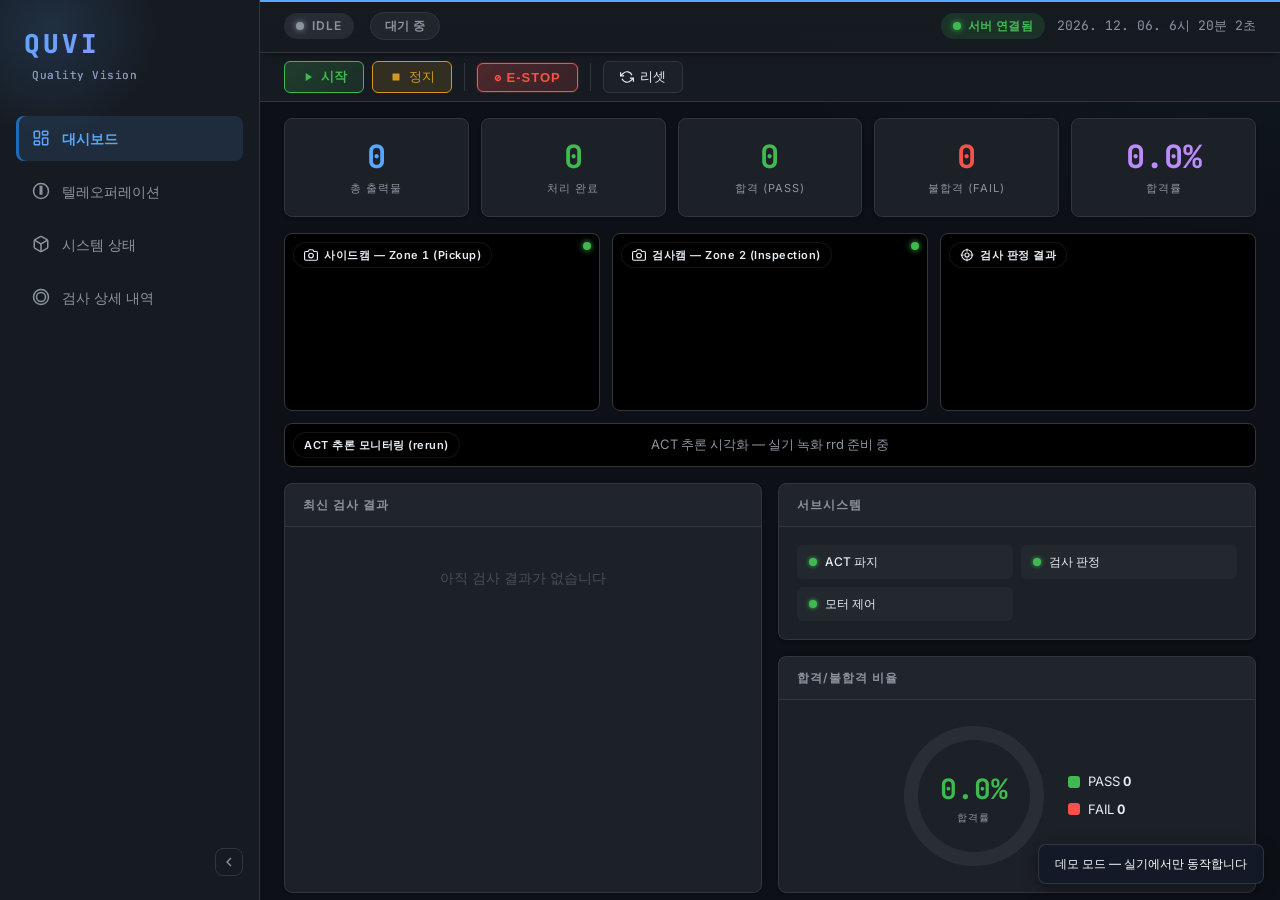
==== commit c9e6277c: "feat(demo): 수동 제어 반영·텔레옵 영상·UI 문구 정리 - 데모: 턴테이블/레일/LED 명령이 상태에 실제 반영(다이얼·표시 갱신) - 데모: 텔레오퍼레이션 활성화 시 " ====
--- a/demo_static/index.html
+++ b/demo_static/index.html
@@ -36,11 +36,11 @@
                 </svg>
                 <span class="nav-item-label">대시보드</span>
             </a>
-            <a href="#" id="menu-teleop" class="nav-item" onclick="switchTab('teleop')" title="리더 암 조종 (Teleop)">
+            <a href="#" id="menu-teleop" class="nav-item" onclick="switchTab('teleop')" title="텔레오퍼레이션">
                 <svg width="18" height="18" viewBox="0 0 24 24" fill="none" stroke="currentColor" stroke-width="2">
                     <path d="M12 2a10 10 0 0 0-10 10c0 5.523 4.477 10 10 10s10-4.477 10-10A10 10 0 0 0 12 2zm1 14h-2v-6h2v6zm0-8h-2V6h2v2z"/>
                 </svg>
-                <span class="nav-item-label">리더 암 조종 (Teleop)</span>
+                <span class="nav-item-label">텔레오퍼레이션</span>
             </a>
             <a href="#" id="menu-status" class="nav-item" onclick="switchTab('status')" title="시스템 상태">
                 <svg width="18" height="18" viewBox="0 0 24 24" fill="none" stroke="currentColor" stroke-width="2">
@@ -128,7 +128,7 @@
                         <div class="stat-value red" id="statFail">0</div>
                         <div class="stat-label">불합격 (FAIL)</div>
                     </div>
-                    <div class="stat-card">
+                    <div class="stat-card" style="cursor:pointer;" title="합격/불합격 비율 보기" onclick="document.getElementById('passRatioCard').scrollIntoView({behavior:'smooth'})">
                         <div class="stat-value purple" id="statPassRate">0%</div>
                         <div class="stat-label">합격률</div>
                     </div>
@@ -246,7 +246,7 @@
                         </div>
                     </div>
 
-                    <div class="card">
+                    <div class="card" id="passRatioCard">
                         <div class="card-header">
                             <span class="card-title">합격/불합격 비율</span>
                         </div>
@@ -354,13 +354,13 @@
                     <!-- 스트림 모니터링 카드 -->
                     <div class="card teleop-video-card">
                         <div class="card-header">
-                            <span class="card-title">Zone 1 사이드캠 스트림</span>
+                            <span class="card-title">사이드캠</span>
                         </div>
                         <div class="card-body" style="padding:16px;">
                             <div class="camera-feed main-teleop-feed">
-                                <!-- 정적 데모: 장식용 placeholder 영상, 시나리오 상태와 무관하게 항상 재생 -->
-                                <video src="./assets/sidecam.mp4" autoplay muted loop playsinline preload="metadata"></video>
-                                <div class="camera-label"><svg class="ci" viewBox="0 0 24 24" fill="none" stroke="currentColor" stroke-width="2" stroke-linecap="round" stroke-linejoin="round"><path d="M23 19a2 2 0 0 1-2 2H3a2 2 0 0 1-2-2V8a2 2 0 0 1 2-2h4l2-3h6l2 3h4a2 2 0 0 1 2 2z"/><circle cx="12" cy="13" r="4"/></svg>조종용 실시간 사이드캠 피드</div>
+                                <!-- 정적 데모: 평시엔 사이드캠 placeholder, 텔레옵 활성화 시 driver가 teleop.mp4로 교체 재생 -->
+                                <video id="teleopVideo" src="./assets/sidecam.mp4" autoplay muted loop playsinline preload="metadata"></video>
+                                <div class="camera-label"><svg class="ci" viewBox="0 0 24 24" fill="none" stroke="currentColor" stroke-width="2" stroke-linecap="round" stroke-linejoin="round"><path d="M23 19a2 2 0 0 1-2 2H3a2 2 0 0 1-2-2V8a2 2 0 0 1 2-2h4l2-3h6l2 3h4a2 2 0 0 1 2 2z"/><circle cx="12" cy="13" r="4"/></svg>사이드캠</div>
                             </div>
                         </div>
                     </div>
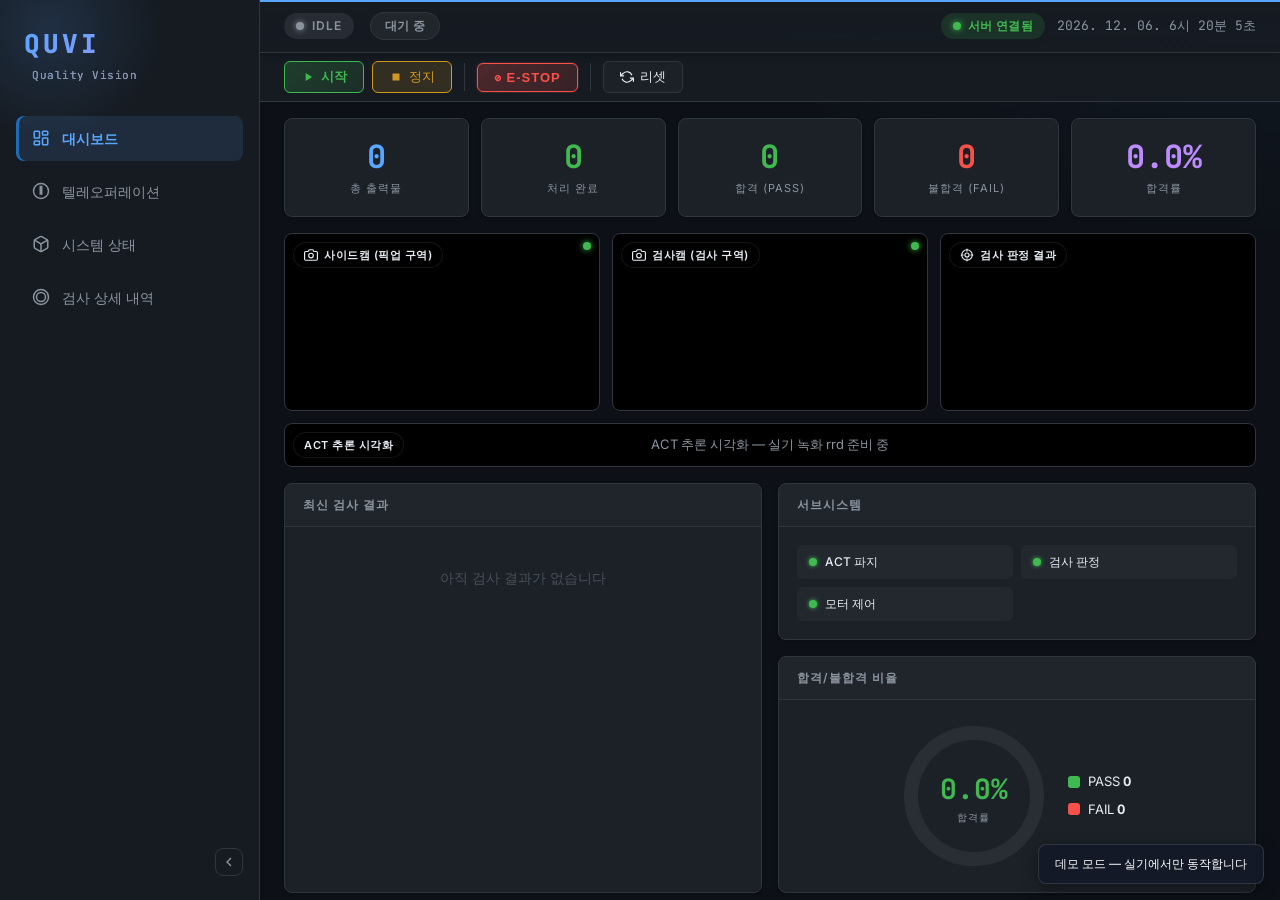
==== commit edfe6b70: "style(ui): 사용자 노출 문구 일괄 정리 - 진행 단계 대기→대기 중, 텔레옵 조작 패널→조작 패널 - 턴테이블 캡쳐 원본 (Live)→턴테이블 촬영 화면, 검사 결과 디버" ====
--- a/demo_static/index.html
+++ b/demo_static/index.html
@@ -74,7 +74,7 @@
                     <div class="status-dot"></div>
                     <span id="stateText">IDLE</span>
                 </div>
-                <div id="stageText" class="stage-pill">진행 단계 대기</div>
+                <div id="stageText" class="stage-pill">대기 중</div>
             </div>
             <div class="header-right">
                 <div id="errorMsg" class="header-error" style="display:none;"></div>
@@ -139,12 +139,12 @@
                     <div class="camera-feed">
                         <!-- 정적 데모: 실기 스트림 대신 placeholder 영상 (demo_driver.js가 재생 시점에 표시) -->
                         <video id="vidSidecam" src="./assets/sidecam.mp4" muted loop playsinline preload="metadata" style="display:none;"></video>
-                        <div class="camera-label"><svg class="ci" viewBox="0 0 24 24" fill="none" stroke="currentColor" stroke-width="2" stroke-linecap="round" stroke-linejoin="round"><path d="M23 19a2 2 0 0 1-2 2H3a2 2 0 0 1-2-2V8a2 2 0 0 1 2-2h4l2-3h6l2 3h4a2 2 0 0 1 2 2z"/><circle cx="12" cy="13" r="4"/></svg>사이드캠 — Zone 1 (Pickup)</div>
+                        <div class="camera-label"><svg class="ci" viewBox="0 0 24 24" fill="none" stroke="currentColor" stroke-width="2" stroke-linecap="round" stroke-linejoin="round"><path d="M23 19a2 2 0 0 1-2 2H3a2 2 0 0 1-2-2V8a2 2 0 0 1 2-2h4l2-3h6l2 3h4a2 2 0 0 1 2 2z"/><circle cx="12" cy="13" r="4"/></svg>사이드캠 (픽업 구역)</div>
                         <div class="camera-status"></div>
                     </div>
                     <div class="camera-feed">
                         <video id="vidCamera2" src="./assets/camera2.mp4" muted loop playsinline preload="metadata" style="display:none;"></video>
-                        <div class="camera-label"><svg class="ci" viewBox="0 0 24 24" fill="none" stroke="currentColor" stroke-width="2" stroke-linecap="round" stroke-linejoin="round"><path d="M23 19a2 2 0 0 1-2 2H3a2 2 0 0 1-2-2V8a2 2 0 0 1 2-2h4l2-3h6l2 3h4a2 2 0 0 1 2 2z"/><circle cx="12" cy="13" r="4"/></svg>검사캠 — Zone 2 (Inspection)</div>
+                        <div class="camera-label"><svg class="ci" viewBox="0 0 24 24" fill="none" stroke="currentColor" stroke-width="2" stroke-linecap="round" stroke-linejoin="round"><path d="M23 19a2 2 0 0 1-2 2H3a2 2 0 0 1-2-2V8a2 2 0 0 1 2-2h4l2-3h6l2 3h4a2 2 0 0 1 2 2z"/><circle cx="12" cy="13" r="4"/></svg>검사캠 (검사 구역)</div>
                         <div class="camera-status"></div>
                     </div>
                     <div class="camera-feed">
@@ -161,7 +161,7 @@
                             <ul>
                                 <li><strong>로봇 전체 뷰</strong> — 로봇암·리니어 레일·턴테이블 실제 구동 영상</li>
                                 <li><strong>사이드캠 / 검사캠</strong> — 픽업 구역과 검사 구역 카메라 피드</li>
-                                <li><strong>ACT 추론 모니터링</strong> — 로봇 제어 신경망(ACT)의 실시간 추론 시각화</li>
+                                <li><strong>ACT 추론 시각화</strong> — 로봇 제어 신경망(ACT)의 실시간 추론</li>
                                 <li><strong>검사 히스토리</strong> — 합격/불합격 판정 결과 누적</li>
                             </ul>
                             <p class="demo-notice-hint">상단의 <span class="demo-notice-start">▶ 시작</span> 버튼을 누르면 검사 사이클이 실행됩니다.</p>
@@ -176,7 +176,7 @@
                     <!-- ACT 추론 실시간 모니터링(rerun 웹 뷰어) — 정적 데모에는 rrd 녹화본이 없어 자리표시자만 표시 -->
                     <div class="camera-feed" id="rerunPanelBody" style="grid-column:1 / -1;display:flex;align-items:center;justify-content:center;">
                         <div style="color:var(--text-secondary,#888);font-size:13px;text-align:center;">ACT 추론 시각화 — 실기 녹화 rrd 준비 중</div>
-                        <div class="camera-label">ACT 추론 모니터링 (rerun)</div>
+                        <div class="camera-label">ACT 추론 시각화</div>
                     </div>
                 </div>
 
@@ -311,22 +311,22 @@
         <div id="tab-teleop" class="tab-pane">
             <div class="teleop-container">
                 <div class="teleop-header">
-                    <h2>리더-팔로워 텔레오퍼레이션 (Leader-Follower Teleop)</h2>
-                    <p>토크가 비활성화된 리더 로봇암을 수동 조작하여, 토크가 켜진 팔로워 로봇암을 1:1 실시간 30Hz 제어합니다.</p>
+                    <h2>텔레오퍼레이션</h2>
+                    <p>리더 암을 움직이면 팔로워 암이 실시간으로 따라 움직입니다.</p>
                 </div>
 
                 <div class="teleop-grid">
                     <!-- 제어 카드 -->
                     <div class="card teleop-control-card">
                         <div class="card-header">
-                            <span class="card-title">텔레옵 조작 패널</span>
+                            <span class="card-title">조작 패널</span>
                         </div>
                         <div class="card-body teleop-control-body">
                             <div class="teleop-status-display">
                                 <span class="status-label">동작 상태:</span>
                                 <span id="teleopStateBadge" class="teleop-state-badge off">OFF</span>
                             </div>
-                            <div id="teleopHint" class="teleop-hint">리더 암을 연결한 뒤 토글을 켜세요.</div>
+                            <div id="teleopHint" class="teleop-hint">토글을 켜면 텔레오퍼레이션이 시작됩니다.</div>
 
                             <div class="toggle-container">
                                 <span class="toggle-label">텔레오퍼레이션 활성화</span>
@@ -840,7 +840,7 @@
             <div class="inspection-tab-container" style="display: grid; grid-template-columns: 1fr 1fr; gap: 20px;">
                 <div class="card">
                     <div class="card-header">
-                        <span class="card-title"><svg class="ci" viewBox="0 0 24 24" fill="none" stroke="currentColor" stroke-width="2" stroke-linecap="round" stroke-linejoin="round"><path d="M23 19a2 2 0 0 1-2 2H3a2 2 0 0 1-2-2V8a2 2 0 0 1 2-2h4l2-3h6l2 3h4a2 2 0 0 1 2 2z"/><circle cx="12" cy="13" r="4"/></svg>턴테이블 캡쳐 원본 (Live)</span>
+                        <span class="card-title"><svg class="ci" viewBox="0 0 24 24" fill="none" stroke="currentColor" stroke-width="2" stroke-linecap="round" stroke-linejoin="round"><path d="M23 19a2 2 0 0 1-2 2H3a2 2 0 0 1-2-2V8a2 2 0 0 1 2-2h4l2-3h6l2 3h4a2 2 0 0 1 2 2z"/><circle cx="12" cy="13" r="4"/></svg>턴테이블 촬영 화면</span>
                     </div>
                     <div class="card-body">
                         <div class="camera-feed" style="height: auto;">
@@ -850,7 +850,7 @@
                 </div>
                 <div class="card">
                     <div class="card-header">
-                        <span class="card-title"><svg class="ci" viewBox="0 0 24 24" fill="none" stroke="currentColor" stroke-width="2" stroke-linecap="round" stroke-linejoin="round"><circle cx="12" cy="12" r="9"/><circle cx="12" cy="12" r="3.5"/><line x1="12" y1="2" x2="12" y2="5.5"/><line x1="12" y1="18.5" x2="12" y2="22"/><line x1="2" y1="12" x2="5.5" y2="12"/><line x1="18.5" y1="12" x2="22" y2="12"/></svg>검사 결과 디버그 뷰</span>
+                        <span class="card-title"><svg class="ci" viewBox="0 0 24 24" fill="none" stroke="currentColor" stroke-width="2" stroke-linecap="round" stroke-linejoin="round"><circle cx="12" cy="12" r="9"/><circle cx="12" cy="12" r="3.5"/><line x1="12" y1="2" x2="12" y2="5.5"/><line x1="12" y1="18.5" x2="12" y2="22"/><line x1="2" y1="12" x2="5.5" y2="12"/><line x1="18.5" y1="12" x2="22" y2="12"/></svg>판정 분석 화면</span>
                     </div>
                     <div class="card-body">
                         <div class="camera-feed" style="height: auto;">
@@ -860,7 +860,7 @@
                 </div>
                 <div class="card" style="grid-column: 1 / -1;">
                     <div class="card-header">
-                        <span class="card-title"><svg class="ci" viewBox="0 0 24 24" fill="none" stroke="currentColor" stroke-width="2" stroke-linecap="round" stroke-linejoin="round"><path d="M14 2H6a2 2 0 0 0-2 2v16a2 2 0 0 0 2 2h12a2 2 0 0 0 2-2V8z"/><polyline points="14 2 14 8 20 8"/><line x1="16" y1="13" x2="8" y2="13"/><line x1="16" y1="17" x2="8" y2="17"/></svg>상세 판정 기준 및 결과</span>
+                        <span class="card-title"><svg class="ci" viewBox="0 0 24 24" fill="none" stroke="currentColor" stroke-width="2" stroke-linecap="round" stroke-linejoin="round"><path d="M14 2H6a2 2 0 0 0-2 2v16a2 2 0 0 0 2 2h12a2 2 0 0 0 2-2V8z"/><polyline points="14 2 14 8 20 8"/><line x1="16" y1="13" x2="8" y2="13"/><line x1="16" y1="17" x2="8" y2="17"/></svg>판정 기준·결과</span>
                         <span id="detailBadge" class="result-badge" style="display:none;">—</span>
                     </div>
                     <div class="card-body">
